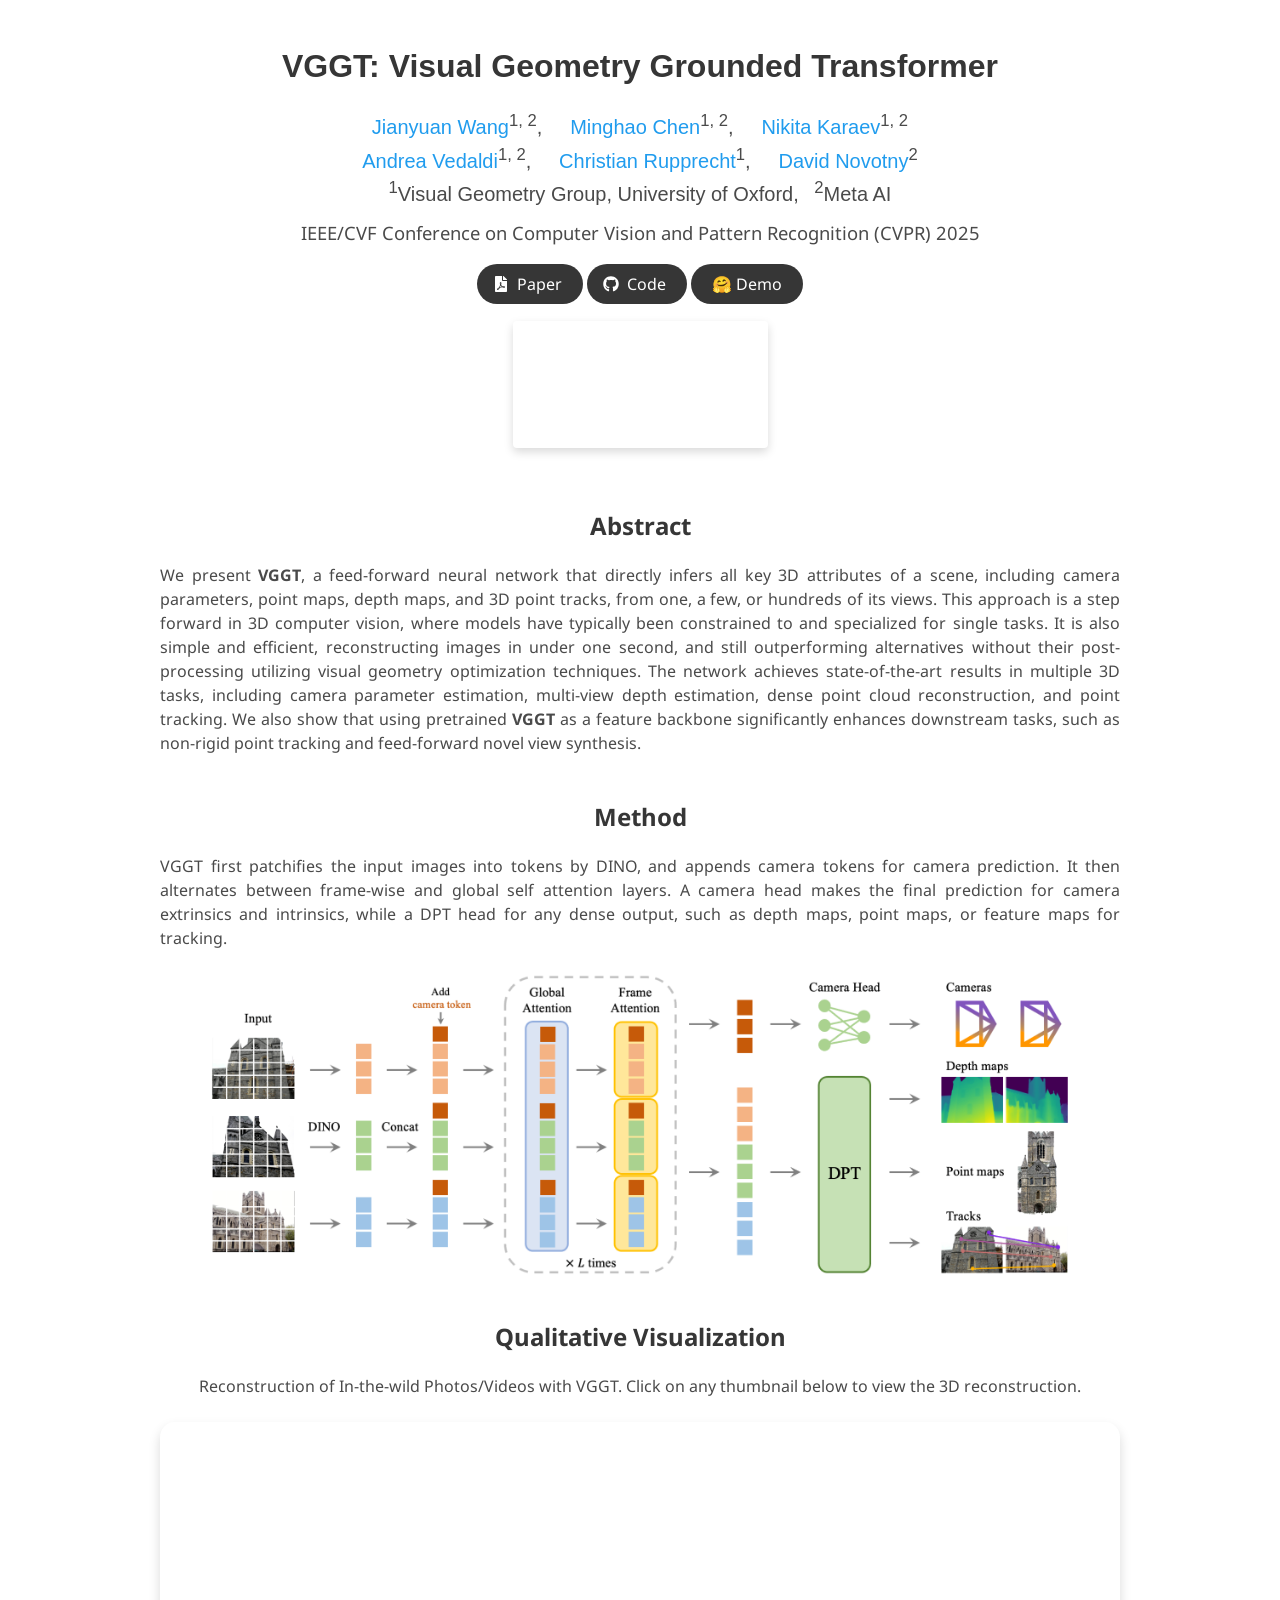
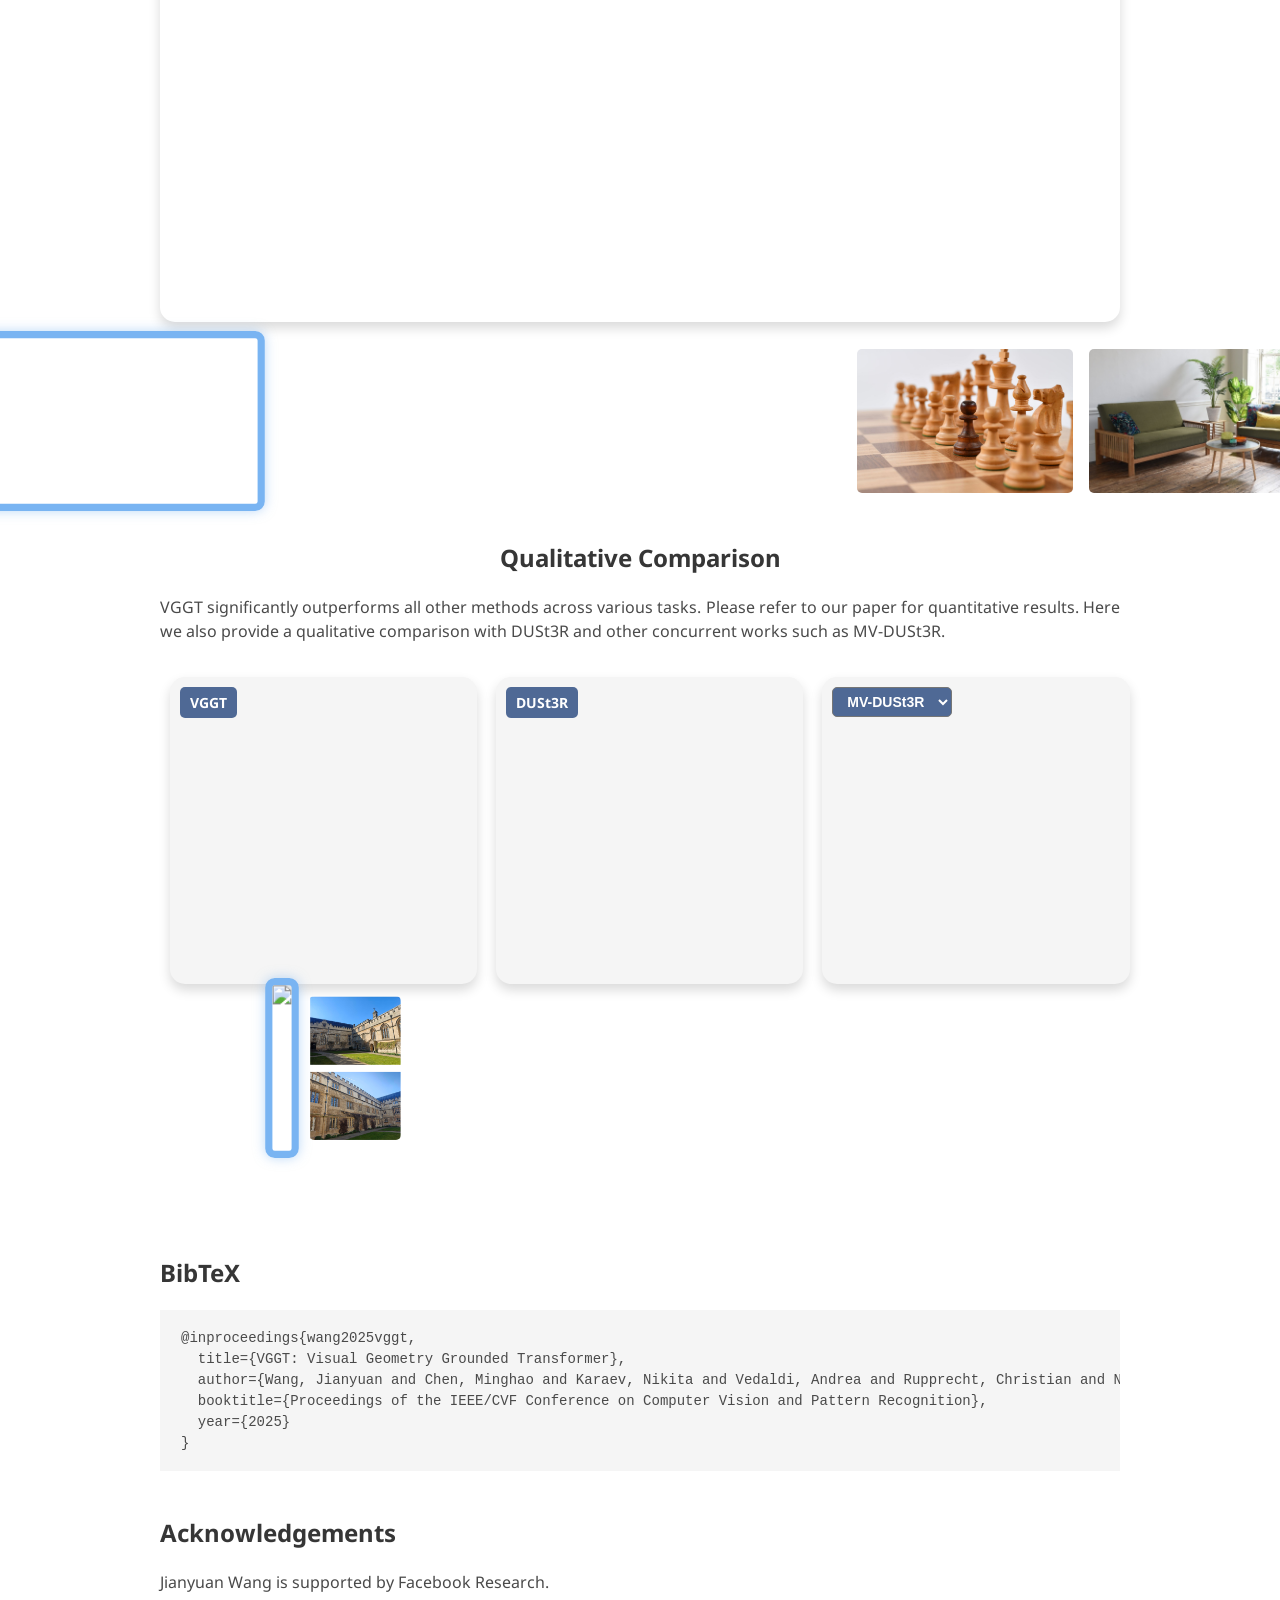
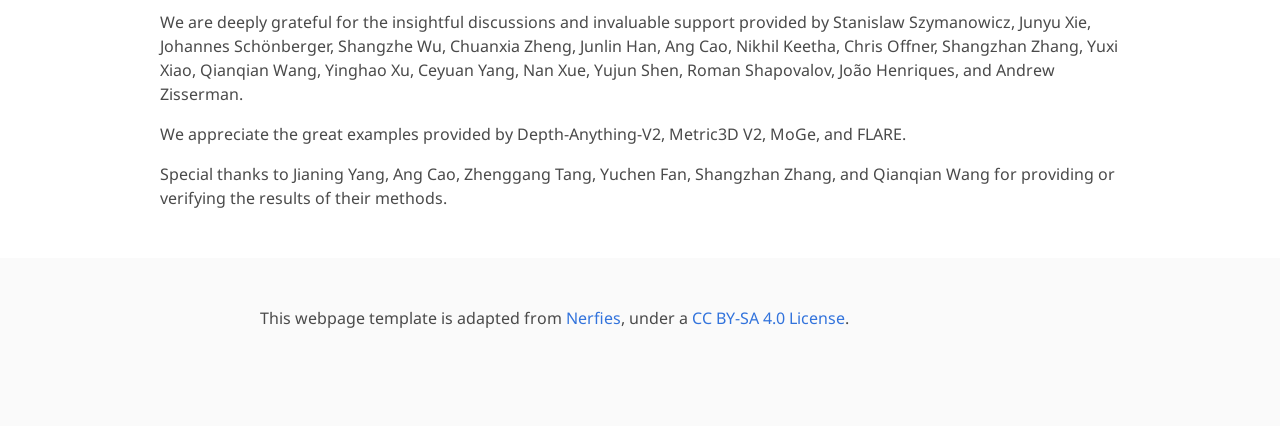
==== index.html @ 06eaadc0 "update index" ====
<!DOCTYPE html>
<html>

<head>
  <meta charset="utf-8">
  <meta name="description"
    content="We propose Visual Geometry Grounded Transformer (VGGT), a feed-forward neural network that directly predicts all key 3D scene attributes from single or multiple (up to hundreds) image views within seconds.">
  <meta name="keywords" content="VGGT, Camera, Point map, Depth map, 3D reconstruction">
  <meta name="viewport" content="width=device-width, initial-scale=1">
  <title>VGGT: Visual Geometry Grounded Transformer</title>


  <meta property="og:title" content="VGGT: Visual Geometry Grounded Transformer." />
  <meta property="og:description"
    content="We propose Visual Geometry Grounded Transformer (VGGT), a feed-forward neural network that directly predicts all key 3D scene attributes from single or multiple (up to hundreds) image views within seconds." />
  <!-- Twitter automatically scrapes this. Go to https://cards-dev.twitter.com/validator?
      if you update and want to force Twitter to re-scrape. -->
  <meta property="twitter:card" content="summary" />
  <meta property="twitter:title" content="VGGT: Visual Geometry Grounded Transformer." />
  <meta property="twitter:description"
    content="We propose Visual Geometry Grounded Transformer (VGGT), a feed-forward neural network that directly predicts all key 3D scene attributes from single or multiple (up to hundreds) image views within seconds." />
  <!-- <meta property="twitter:image"         content="https://3dmagicpony.github.io/resources/overview.jpg" /> -->

  <!-- MathJax library -->
  <script src="https://cdnjs.cloudflare.com/ajax/libs/mathjax/2.7.5/MathJax.js?config=TeX-MML-AM_CHTML" async></script>


  <!-- Global site tag (gtag.js) - Google Analytics -->
  <script async src="https://www.googletagmanager.com/gtag/js?id=G-TSQGH8Q0WV"></script>
  <script>
    window.dataLayer = window.dataLayer || [];
    function gtag() { dataLayer.push(arguments); }
    gtag('js', new Date());

    gtag('config', 'G-TSQGH8Q0WV');
  </script>
  <script type="module" src="https://ajax.googleapis.com/ajax/libs/model-viewer/4.0.0/model-viewer.min.js"></script>


  <link href="https://fonts.googleapis.com/css?family=Google+Sans|Noto+Sans|Castoro" rel="stylesheet">

  <link rel="stylesheet" href="./static/css/bulma.min.css">
  <link rel="stylesheet" href="./static/css/bulma-carousel.min.css">
  <link rel="stylesheet" href="./static/css/bulma-slider.min.css">
  <link rel="stylesheet" href="./static/css/fontawesome.all.min.css">
  <link rel="stylesheet" href="https://cdn.jsdelivr.net/gh/jpswalsh/academicons@1/css/academicons.min.css">
  <link rel="stylesheet" href="./static/css/index.css">


  <script src="https://ajax.googleapis.com/ajax/libs/jquery/3.5.1/jquery.min.js"></script>
  <script defer src="./static/js/fontawesome.all.min.js"></script>
  <script src="./static/js/bulma-carousel.min.js"></script>
  <script src="./static/js/bulma-slider.min.js"></script>
</head>

<body>

  <section class="hero">
    <div class="hero-body">
      <div class="container is-max-desktop">
        <div class="columns is-centered">
          <div class="column has-text-centered">
            <h1 class="title is-4 publication-title" style="font-size: 2rem;">VGGT: Visual Geometry Grounded Transformer</h1>
            <div class="is-size-5 publication-authors">
              <span class="author-block">
                <a href="https://jytime.github.io/">Jianyuan Wang</a><sup>1, 2</sup>,
              </span>
              &nbsp;&nbsp;&nbsp;
              <span class="author-block">
                <a href="https://silent-chen.github.io/">Minghao Chen</a><sup>1, 2</sup>,
              </span>
              &nbsp;&nbsp;&nbsp;
              <span class="author-block"> 
                <a href="https://nikitakaraevv.github.io/">Nikita Karaev</a><sup>1, 2</sup>
              </span>
              <br>
              <span class="author-block">
                <a href="https://www.robots.ox.ac.uk/~vedaldi/">Andrea Vedaldi</a><sup>1, 2</sup>,
              </span>
              &nbsp;&nbsp;&nbsp;
              <span class="author-block">
                <a href="https://chrirupp.github.io/">Christian Rupprecht</a><sup>1</sup>,
              </span>
              &nbsp;&nbsp;&nbsp;
              <span class="author-block">
                <a href="https://d-novotny.github.io/">David Novotny</a><sup>2</sup>
              </span>
            </div>



            <div class="is-size-5 publication-authors" style="margin-bottom: 10px;">
              <span class="author-block" style="margin-right: 10px;"><sup>1</sup>Visual Geometry Group, University of
                Oxford,</span>
              <span class="author-block"><sup>2</sup>Meta AI</span>
            </div>

            <h3 class="text-dark" style="font-size: calc(12px + 0.5vw);">IEEE/CVF Conference on Computer Vision and
              Pattern Recognition (CVPR) 2025</h3>

            <div class="column has-text-centered">
              <div class="publication-links">
                <!-- PDF Link. -->
                <span class="link-block">
                  <a href="https://jytime.github.io/data/VGGT_CVPR25.pdf" class="external-link button is-normal is-rounded is-dark">
                    <span class="icon">
                      <i class="fas fa-file-pdf"></i>
                    </span>
                    <span>Paper</span>
                  </a>
                </span>
                <!-- Code Link. -->
                <span class="link-block">
                  <a href="https://github.com/facebookresearch/vggt"
                    class="external-link button is-normal is-rounded is-dark">
                    <span class="icon">
                      <i class="fab fa-github"></i>
                    </span>
                    <span>Code</span>
                  </a>
                </span>
                <!-- Demo Link -->
                <span class="link-block">
                  <a href="https://huggingface.co/spaces/facebook/vggt"
                    class="external-link button is-normal is-rounded is-dark">
                    <span>🤗 Demo</span>
                  </a>
                </span>
              </div>

            </div>
          </div>
        </div>
      </div>
    </div>
  </section>


  <style>
    .video-border {
      display: inline-block;
      padding: 2px; /* adjust thickness of your 'border' */
      border-radius: 4px;
      background: linear-gradient(45deg, #ff9a9e, #fad0c4); /* try different gradient colors */
    }
    .video-border video {
      display: block;
      border: none;
      border-radius: 4px; /* match the wrapper for a consistent look */
    }
  </style>

  <style>
    #teaser-video {
      max-width: 85%;
      margin: 0 auto;
      display: block;
      border: none; /* remove the solid border */
      border-radius: 4px;
      box-shadow: 0 4px 10px rgba(0, 0, 0, 0.15);
    }
    
    #architecture-img {
      width: 90%;
      margin: 0 auto;
      display: block;
      border: none;
      border-radius: 0; /* removed border radius */
      box-shadow: none; /* removed box shadow */
    }
    
    /* Enhanced style to further reduce space between buttons and teaser video */
    .hero.teaser {
      padding-top: 0;
      margin-top: -3rem; /* Added negative margin to pull the teaser section up */
    }
    .hero.teaser .hero-body {
      padding-top: 0; /* Reduced from 1rem to 0 */
    }
  </style>
  <section class="hero teaser">
    <div class="container is-max-desktop">
      <div class="hero-body">
        <video id="teaser-video" autoplay muted loop playsinline height="100%">
          <source src="./resources/teaser_video_v3_compressed_short.mp4" type="video/mp4">
        </video>
        <h2 class="subtitle" style="text-align: center;"></h2>
      </div>
    </div>
  </section>


  <section class="section" style="padding-top: 1rem;">
    <div class="container is-max-desktop">

      <div class="columns is-centered">
        <div class="column is-full-width has-text-centered">


          <h2 class="title is-4" style="font-weight: 700;">Abstract</h2>
          <div class="content has-text-justified">
            <p>
              We present <b>VGGT</b>, a feed-forward neural network that directly infers all key 3D attributes of a scene, including camera parameters, point maps, depth maps, and 3D point tracks, from one, a few, or hundreds of its views.
              This approach is a step forward in 3D computer vision, where models have typically been constrained to and specialized for single tasks.
              It is also simple and efficient, reconstructing images in under one second, and still outperforming alternatives without their post-processing utilizing visual geometry optimization techniques.
              The network achieves state-of-the-art results in multiple 3D tasks, including camera parameter estimation, multi-view depth estimation, dense point cloud reconstruction, and point tracking.
              We also show that using pretrained <b>VGGT</b> as a feature backbone significantly enhances  downstream tasks, such as non-rigid point tracking and feed-forward novel view synthesis. 
            </p>
          </div>
          <br>


          <h2 class="title is-4" style="font-weight: 700;">Method</h2>
          <div class="content has-text-justified">
            <p>
              VGGT first patchifies the input images into tokens by DINO, and appends camera tokens for camera prediction. It then alternates between frame-wise and global self attention layers. A camera head makes the final prediction for camera extrinsics and intrinsics, while a DPT head for any dense output, such as depth maps, point maps, or feature maps for tracking.
            </p>
          </div>
          <div class="content has-text-centered">
            <!-- <img id="teaser" src="https://placehold.co/600x400" alt="Teaser image" style="width: 100%;"> -->
            <img id="architecture-img" src="./resources/architecture_v4.png" alt="Architecture">
          </div>
          <br>


          <h2 class="title is-4" style="font-weight: 700;">Qualitative Visualization</h2>
          <div class="content has-text-centered">
            <p>
              Reconstruction of In-the-wild Photos/Videos with VGGT. Click on any thumbnail below to view the 3D reconstruction.
            </p>
          </div>
          <div class="model-viewer-container">
            <model-viewer id="QualitativeResult"
                          src="resources/qualitative/colosseum_v4.glb"
                          alt="3D Model"
                          loading="eager"
                          touch-action="pan-y" environment-image="legacy"
                          camera-orbit="180deg 70deg auto" 
                          zoom-sensitivity="0.2" camera-controls disable-tap min-camera-orbit="auto auto 1m"
                          max-camera-orbit="auto auto 10m" interaction-prompt="none" shadow-intensity="0" ar
                          disable-shadow ar-modes="webxr scene-viewer quick-look"
                          style="width: 90%; height: 90%; background: #ffffff; margin: 0 auto;">
            </model-viewer>
          </div>
          <br>
          <div class="content has-text-centered">
            <div class="thumbnail-container" id="thumbnail-qualitative">
              <!-- <img src="resources/qualitative/college.png" data-glb="resources/qualitative/college_v2.glb"> -->
              <!-- <video src="resources/qualitative/pyramid.mp4" data-glb="resources/qualitative/pyramid.glb" loop playsinline muted></video> -->
              <video src="resources/qualitative/colosseum.mp4" data-glb="resources/qualitative/colosseum_v4.glb" loop playsinline muted></video>
              <video src="resources/qualitative/outdoor_room.mp4" data-glb="resources/qualitative/outdoor_room_v2.glb" loop playsinline muted></video>
              <video src="resources/qualitative/courtroom.mp4" data-glb="resources/qualitative/courtroom_v2.glb" loop playsinline muted></video>
              <img src="resources/qualitative/chess.jpg" data-glb="resources/qualitative/chess_v2.glb">
              <img src="resources/qualitative/indoor.jpg" data-glb="resources/qualitative/indoor_v2.glb">
            </div>  
          </div>  
          <style>
            .thumbnail-container img, .thumbnail-container video {
              transition: all 0.3s ease;
              border: 3px solid transparent;
              cursor: pointer;
            }
            .thumbnail-selected {
              transform: scale(1.2);
              border: 6px solid #79b4f2 !important; 
              box-shadow: 0 0 10px rgba(121, 180, 242, 0.5);
              z-index: 10;
              position: relative;
            }
          </style>
          <script>
            // The problem is here - you're trying to select an element that doesn't exist
            // document.querySelector('#thumbnail-qualitative img[src="resources/qualitative/college.png"]').classList.add('thumbnail-selected');
            
            // Instead, select the first element that actually exists in your thumbnail container
            document.addEventListener('DOMContentLoaded', function() {
              // Select the first element in the thumbnail container (video or image)
              const firstThumbnail = document.querySelector('#thumbnail-qualitative video, #thumbnail-qualitative img');
              if (firstThumbnail) {
                firstThumbnail.classList.add('thumbnail-selected');
                // If it's a video, play it
                if (firstThumbnail.tagName.toLowerCase() === 'video') {
                  firstThumbnail.play();
                }
              }
              
              document.querySelectorAll('#thumbnail-qualitative img, #thumbnail-qualitative video').forEach(el => {
                // Rest of your click handler code remains the same
                el.addEventListener('click', () => {
                  const glbSrc = el.getAttribute('data-glb');
                  const modelViewer = document.getElementById('QualitativeResult');
                  modelViewer.setAttribute('src', glbSrc);
                  modelViewer.cameraOrbit = "180deg 70deg auto";
                  modelViewer.resetTurntableRotation(0);
                  modelViewer.jumpCameraToGoal();

                  // Remove selection class from all elements
                  document.querySelectorAll('#thumbnail-qualitative img, #thumbnail-qualitative video').forEach(element => {
                      element.classList.remove('thumbnail-selected');
                  });
                  
                  // Add selection class to clicked element
                  el.classList.add('thumbnail-selected');
                  
                  // Play video if it's a video element
                  if (el.tagName.toLowerCase() === 'video') {
                      el.play();
                  }
                  
                  // Pause all other videos
                  document.querySelectorAll('#thumbnail-qualitative video').forEach(video => {
                      if (video !== el) {
                          video.pause();
                          video.currentTime = 0;
                      }
                  });
                });
              });
            });
          </script>

          <br>

          <h2 class="title is-4" style="font-weight: 700;">Qualitative Comparison</h2>
          <div class="content has-text-justified" style="align-self: flex-start;">
            <p>
               VGGT significantly outperforms all other methods across various tasks. Please refer to our paper for quantitative results. Here we also provide a qualitative comparison with DUSt3R and other concurrent works such as MV-DUSt3R.
            </p>
          </div>


          <div class="model-container" id="model-compare-wrapper">
            <!-- Model 1 Viewer with Label -->
            <div class="model-wrapper-comparison">
              <div class="model-label">VGGT</div>
              <model-viewer id="modelViewerComparison1" loading="eager"
                touch-action="pan-y" environment-image="legacy"
                src="resources/comparison/ours/oil.glb"
                zoom-sensitivity="0.2" camera-controls disable-tap min-camera-orbit="auto auto 1m"
                max-camera-orbit="auto auto 10m" interaction-prompt="none" shadow-intensity="0" ar
                style="width: 100%; height: 100%;  background: #ffffff;">
              </model-viewer>
            </div>
            <!-- Model 2 Viewer with Label -->
            <div class="model-wrapper-comparison">
              <div class="model-label">DUSt3R</div>
              <model-viewer id="modelViewerComparison2"loading="eager"
                touch-action="pan-y" environment-image="legacy"
                src="resources/comparison/dust3r/oil.glb"
                zoom-sensitivity="0.2" camera-controls disable-tap min-camera-orbit="auto auto 1m"
                max-camera-orbit="auto auto 10m" interaction-prompt="none" shadow-intensity="0" ar
                style="width: 100%; height: 100%; background: #ffffff;">
              </model-viewer>
            </div>
            <!-- Model 3 Viewer with Label -->
            <div class="model-wrapper-comparison">
              <select id="comparisonBaselineSelection" class="dropdown model-label">
                <option value="mvdust3r">MV-DUSt3R</option>
                <!-- <option value="fast3r">Fast3R</option> -->
              </select>
              <model-viewer id="modelViewerComparison3" loading="eager"
                touch-action="pan-y" environment-image="legacy"
                src="resources/comparison/mvdust3r/oil.glb"
                zoom-sensitivity="0.2" camera-controls disable-tap min-camera-orbit="auto auto 1m"
                max-camera-orbit="auto auto 10m" interaction-prompt="none" shadow-intensity="0" ar
                style="width: 100%; height: 100%; background: #ffffff;">
              </model-viewer>
            </div>
          </div>
          <div class="hero-body" style="padding: 0;">
            <div class="content has-text-centered">
              <div class="thumbnail-container", id="thumbnail-comparison", data-selected-name="Colosseum">                
                <img src="resources/comparison/assets/oil.png" name="oil">
                <img src="resources/comparison/assets/college.png" name="college">
                <video src="resources/comparison/assets/fern.mp4" name="fern" loop playsinline muted></video>
                <video src="resources/comparison/assets/pyramid.mp4" name="pyramid" loop playsinline muted></video>
              </div>  
            </div>  
          </div>


        </div>
      </div>
    </div>
  </section>
  
  <section class="section" id="BibTeX">
    <div class="container is-max-desktop content">
      <h2 class="title is-4" style="font-weight: 700;">BibTeX</h2>
      <pre><code>@inproceedings{wang2025vggt,
  title={VGGT: Visual Geometry Grounded Transformer},
  author={Wang, Jianyuan and Chen, Minghao and Karaev, Nikita and Vedaldi, Andrea and Rupprecht, Christian and Novotny, David},
  booktitle={Proceedings of the IEEE/CVF Conference on Computer Vision and Pattern Recognition},
  year={2025}
}</code></pre>
    </div>
  </section>

  

  <section class="section" id="Acknowledgements" style="padding-top: 0rem;">
    <div class="container is-max-desktop content">
      <h2 class="title is-4" style="font-weight: 700;">Acknowledgements</h2>
      <p>
        Jianyuan Wang is supported by Facebook Research.
      </p>
      <p>
        We are deeply grateful for the insightful discussions and invaluable support provided by Stanislaw Szymanowicz,  Junyu Xie, Johannes Schönberger, Shangzhe Wu, Chuanxia Zheng, Junlin Han, Ang Cao, Nikhil Keetha, Chris Offner, Shangzhan Zhang, Yuxi Xiao, Qianqian Wang, Yinghao Xu, Ceyuan Yang, Nan Xue, Yujun Shen, Roman Shapovalov, João Henriques, and Andrew Zisserman.
      </p>
      <p>
        We appreciate the great examples provided by Depth-Anything-V2, Metric3D V2, MoGe, and FLARE.
      </p>
      <p>
        Special thanks to Jianing Yang, Ang Cao, Zhenggang Tang, Yuchen Fan, Shangzhan Zhang, and Qianqian Wang for providing or verifying the results of their methods.
      </p>
    </div>
  </section>


  <footer class="footer">
    <div class="container">
      <div class="columns is-centered">
        <div class="column is-8">
          <div class="content">
            <p>
              This webpage template is adapted from <a href="https://github.com/nerfies/nerfies.github.io">Nerfies</a>,
              under a <a rel="license" href="http://creativecommons.org/licenses/by-sa/4.0/">CC BY-SA 4.0 License</a>.
            </p>
          </div>
        </div>
      </div>
    </div>
  </footer>
  <script src="static/js/comparison.js"></script>
  <script>
    document.addEventListener('DOMContentLoaded', function() {
      // Set initial camera positions for all model viewers
      const initialModelViewers = [
        document.getElementById('QualitativeResult'),
        document.getElementById('modelViewerComparison1'),
        document.getElementById('modelViewerComparison2'),
        document.getElementById('modelViewerComparison3')
      ];
      
      // Apply consistent initial camera settings to all model viewers
      initialModelViewers.forEach(viewer => {
        if (viewer) {
          viewer.addEventListener('load', () => {
            viewer.cameraOrbit = "180deg 70deg auto";
            if (viewer.resetTurntableRotation) {
              viewer.resetTurntableRotation(0);
            }
            viewer.jumpCameraToGoal();
          });
        }
      });
      
      // Handle comparison thumbnails
      const firstComparisonThumbnail = document.querySelector('#thumbnail-comparison video, #thumbnail-comparison img');
      if (firstComparisonThumbnail) {
        firstComparisonThumbnail.classList.add('thumbnail-selected');
        // If it's a video, play it
        if (firstComparisonThumbnail.tagName.toLowerCase() === 'video') {
          firstComparisonThumbnail.play();
        }
      }
      
      document.querySelectorAll('#thumbnail-comparison img, #thumbnail-comparison video').forEach(el => {
        el.addEventListener('click', () => {
          const name = el.getAttribute('name');
          
          // Update model viewers with the corresponding GLB files
          const modelViewer1 = document.getElementById('modelViewerComparison1');
          const modelViewer2 = document.getElementById('modelViewerComparison2');
          const modelViewer3 = document.getElementById('modelViewerComparison3');
          
          modelViewer1.setAttribute('src', `resources/comparison/ours/${name}.glb`);
          modelViewer2.setAttribute('src', `resources/comparison/dust3r/${name}.glb`);
          
          // For the third viewer, check the dropdown selection
          const baseline = document.getElementById('comparisonBaselineSelection').value;
          modelViewer3.setAttribute('src', `resources/comparison/${baseline}/${name}.glb`);
          
          // Reset camera positions
          [modelViewer1, modelViewer2, modelViewer3].forEach(viewer => {
            viewer.cameraOrbit = "180deg 70deg auto";
            if (viewer.resetTurntableRotation) {
              viewer.resetTurntableRotation(0);
            }
            viewer.jumpCameraToGoal();
          });

          // Remove selection class from all elements
          document.querySelectorAll('#thumbnail-comparison img, #thumbnail-comparison video').forEach(element => {
            element.classList.remove('thumbnail-selected');
          });
          
          // Add selection class to clicked element
          el.classList.add('thumbnail-selected');
          
          // Play video if it's a video element
          if (el.tagName.toLowerCase() === 'video') {
            el.play();
          }
          
          // Pause all other videos
          document.querySelectorAll('#thumbnail-comparison video').forEach(video => {
            if (video !== el) {
              video.pause();
              video.currentTime = 0;
            }
          });
        });
      });
      
      // Handle dropdown change for the third comparison model
      document.getElementById('comparisonBaselineSelection').addEventListener('change', function() {
        const selectedName = document.querySelector('#thumbnail-comparison .thumbnail-selected').getAttribute('name');
        const baseline = this.value;
        document.getElementById('modelViewerComparison3').setAttribute('src', `resources/comparison/${baseline}/${selectedName}.glb`);
      });
    });
  </script>

</body>

</html>
---- static/css/index.css ----
body {
  font-family: 'Noto Sans', sans-serif;
  font-size: 16px;
}


.footer .icon-link {
    font-size: 25px;
    color: #000;
}

.link-block a {
    margin-top: 5px;
    margin-bottom: 5px;
}

.dnerf {
  font-variant: small-caps;
}


.teaser .hero-body {
  padding-top: 0;
  padding-bottom: 3rem;
}

.teaser {
  font-family: 'Google Sans', sans-serif;
}


.publication-title {
}

.publication-banner {
  max-height: parent;

}

.publication-banner video {
  position: relative;
  left: auto;
  top: auto;
  transform: none;
  object-fit: fit;
}

.publication-header .hero-body {
}

.publication-title {
    font-family: 'Google Sans', sans-serif;
}

.publication-authors {
    font-family: 'Google Sans', sans-serif;
}

.publication-venue {
    color: #555;
    width: fit-content;
    font-weight: bold;
}

.publication-awards {
    color: #ff3860;
    width: fit-content;
    font-weight: bolder;
}

.publication-authors {
}

.publication-authors a {
   color: hsl(204, 86%, 53%) !important;
}

.publication-authors a:hover {
    text-decoration: underline;
}

.author-block {
  display: inline-block;
}

.publication-banner img {
}

.publication-authors {
  /*color: #4286f4;*/
}

.publication-video {
    position: relative;
    width: 100%;
    height: 0;
    padding-bottom: 56.25%;

    overflow: hidden;
    border-radius: 10px !important;
}

.publication-video iframe {
    position: absolute;
    top: 0;
    left: 0;
    width: 100%;
    height: 100%;
}

.publication-body img {
}

.results-carousel {
  overflow: hidden;
}

.results-carousel .item {
  margin: 5px;
  overflow: hidden;
  border: 1px solid #bbb;
  border-radius: 10px;
  padding: 0;
  font-size: 0;
}

.results-carousel video {
  margin: 0;
}


.interpolation-panel {
  background: #f5f5f5;
  border-radius: 10px;
}

.interpolation-panel .interpolation-image {
  width: 100%;
  border-radius: 5px;
}

.interpolation-video-column {
}

.interpolation-panel .slider {
  margin: 0 !important;
}

.interpolation-panel .slider {
  margin: 0 !important;
}

#interpolation-image-wrapper {
  width: 100%;
}
#interpolation-image-wrapper img {
  border-radius: 5px;
}

.thumbnail-container {
  display: flex;
  gap: 10px;
  justify-content: center;
  margin-bottom: 20px;
  height: 150px; /* Fixed height container */
}
.thumbnail-container img, .thumbnail-container video {
  height: 100%; /* All thumbnails will have the same height */
  width: auto; 
  cursor: pointer;
  border: 2px solid transparent;
  border-radius: 8px;
}
.thumbnail-container img:hover, .thumbnail-container video:hover {
  border: 6px solid #43a3f6; 
  transform: scale(1.5);
  z-index: 10;
}


.model-viewer-container {
  width: 100%;
  height: 500px;
  border-radius: 15px;
  box-shadow: 0 6px 12px rgba(0, 0, 0, 0.15);
  overflow: hidden;
}


#comparison_container {
  display: flex;
  flex-direction: column;
  align-items: center;
  justify-content: flex-start;
}

.model-wrapper {
  width: 100%;
  aspect-ratio: 16 / 10;
  background-color: #f5f5f5;
  border-radius: 15px;
  box-shadow: 0 6px 12px rgba(0, 0, 0, 0.15);
  overflow: hidden;
}

.model-container {
  display: flex;
  justify-content: space-around;
  flex-direction: row;
  flex-wrap: nowrap;
  width: 100%;
}


.model-wrapper-comparison {
  position: relative;
  min-width: 32%;
  flex: 1;
  margin: 1%;
  aspect-ratio: 1;
  background-color: #f5f5f5;
  border-radius: 15px;
  box-shadow: 0 6px 12px rgba(0, 0, 0, 0.15);
  overflow: hidden;
}

/* Label box at the top-left of each model-viewer */
.model-label {
  position: absolute;
  top: 10px;
  left: 10px;
  background-color: rgba(38, 70, 126, 0.8);
  color: #ffffff;
  padding: 5px 10px;
  border-radius: 5px;
  font-size: 14px;
  font-weight: bold;
  z-index: 10;
  /* disable text selection */
  user-select: none;
}

.dropdown-container {
  text-align: center;
  margin-bottom: 20px;
}

.carousel-item {
  margin: 5px !important; 
  padding: 5px !important; 
  width: auto !important; 
  display: inline-block !important; 
}

.selection-panel {
  display: flex;
  flex-wrap: wrap;
  justify-content: center; 
  align-items: center;
  flex-direction: row !important;
  margin: 10px;
}

.selectable-image {
  flex: 0 1 0;
  border-radius: 10px;
  border: 0.5px solid #ccc;  
  box-shadow: 2px 2px 8px rgba(0, 0, 0, 0.1); 
  max-height: 46%;
  object-fit: contain;
  padding: 1px;          
  background-color: #dde9f7;   
  margin: 1% 5px 1% 5px;
  cursor: pointer;
}

#enlarged-image {
  max-height: 600px;
  max-width: 600px;
  max-width: 80%;
  z-index: 100;
  box-sizing: content-box; 
  position: fixed;
  border: 1px solid #ccc;
  box-shadow: 0px 4px 8px rgba(0, 0, 0, 0.2);
  background-color: white;
  pointer-events: none;
  box-shadow: 0px 4px 8px rgba(0, 0, 0, 0.2);
  border-radius: 10px;
  transition: opacity 0.3s;
  opacity: 0%;
}

.selectable-image:hover {
  transform: scale(1.05);
  box-shadow: 0 6px 12px rgba(0, 0, 0, 0.2);
}


.selectable-image.selected {
  border: 3px solid #4a7aa5; 
  box-shadow: 0 6px 12px rgba(0, 0, 0, 0.3); 
}
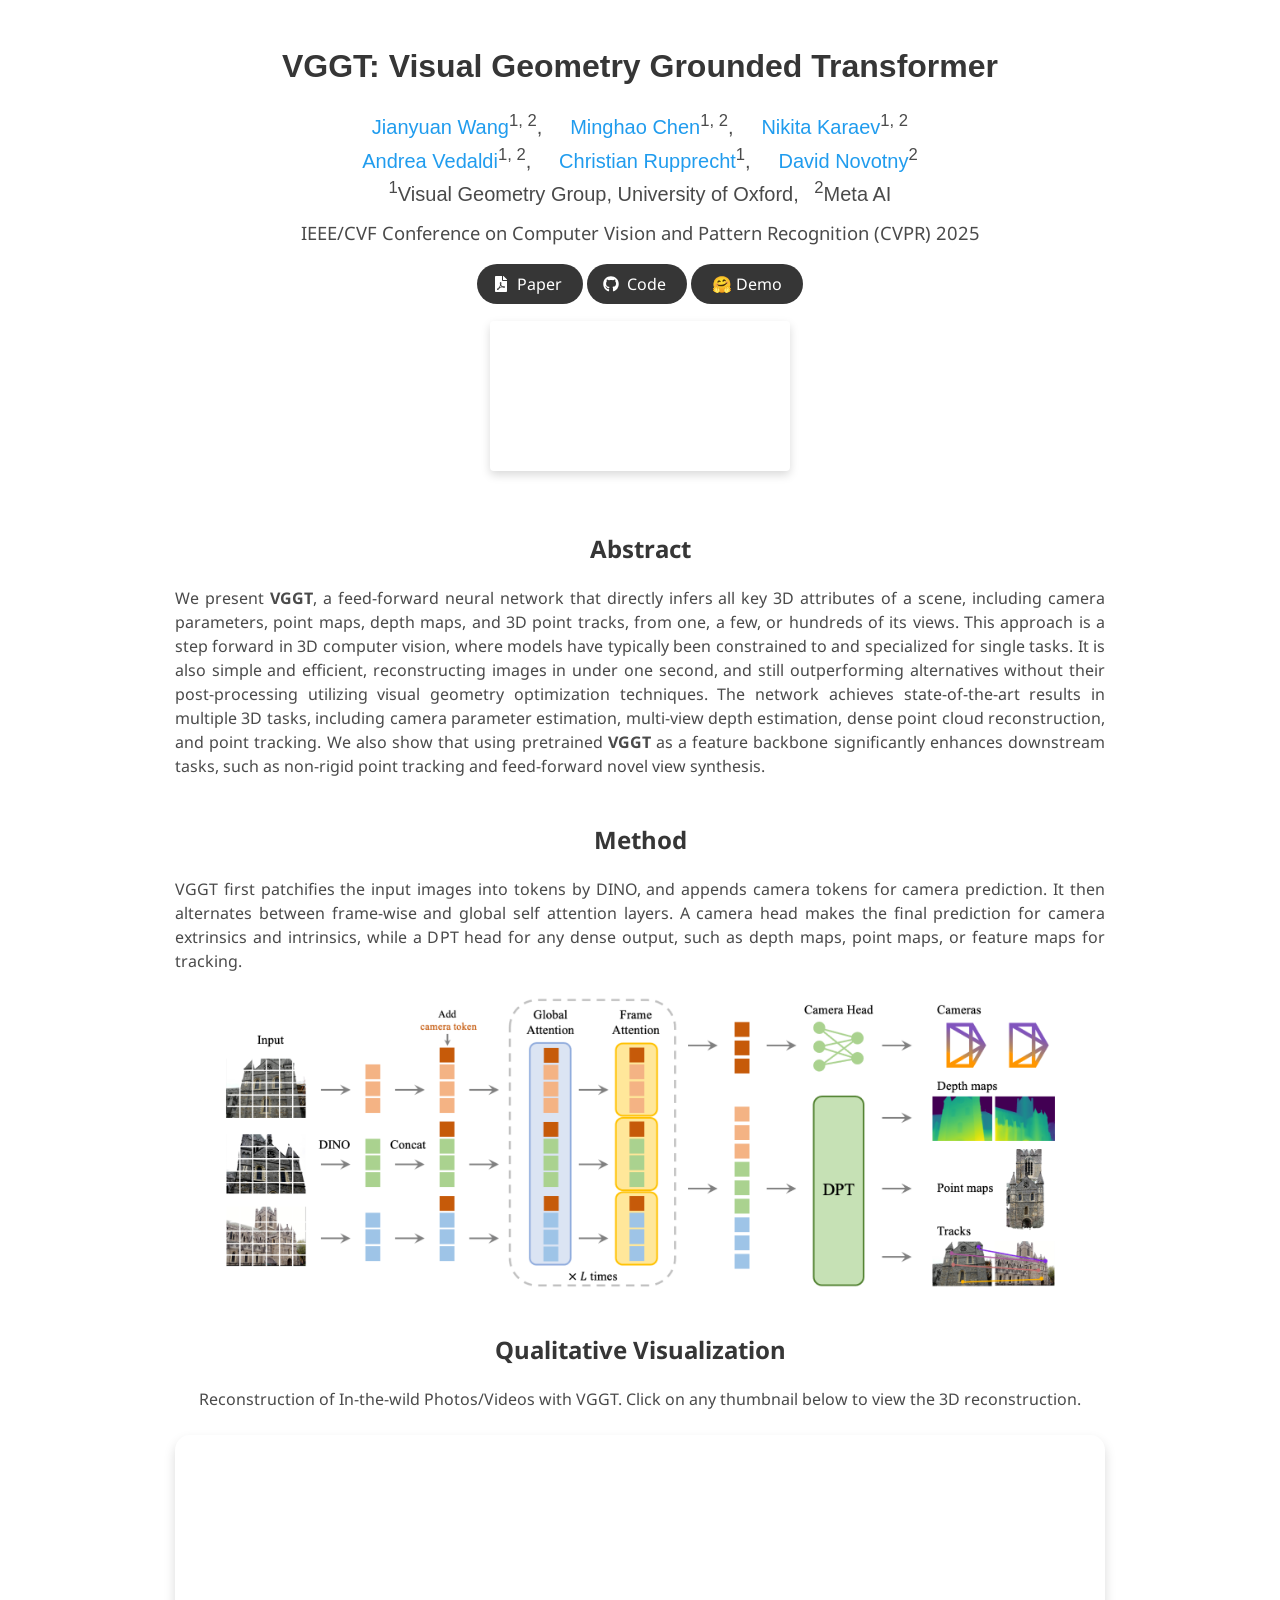
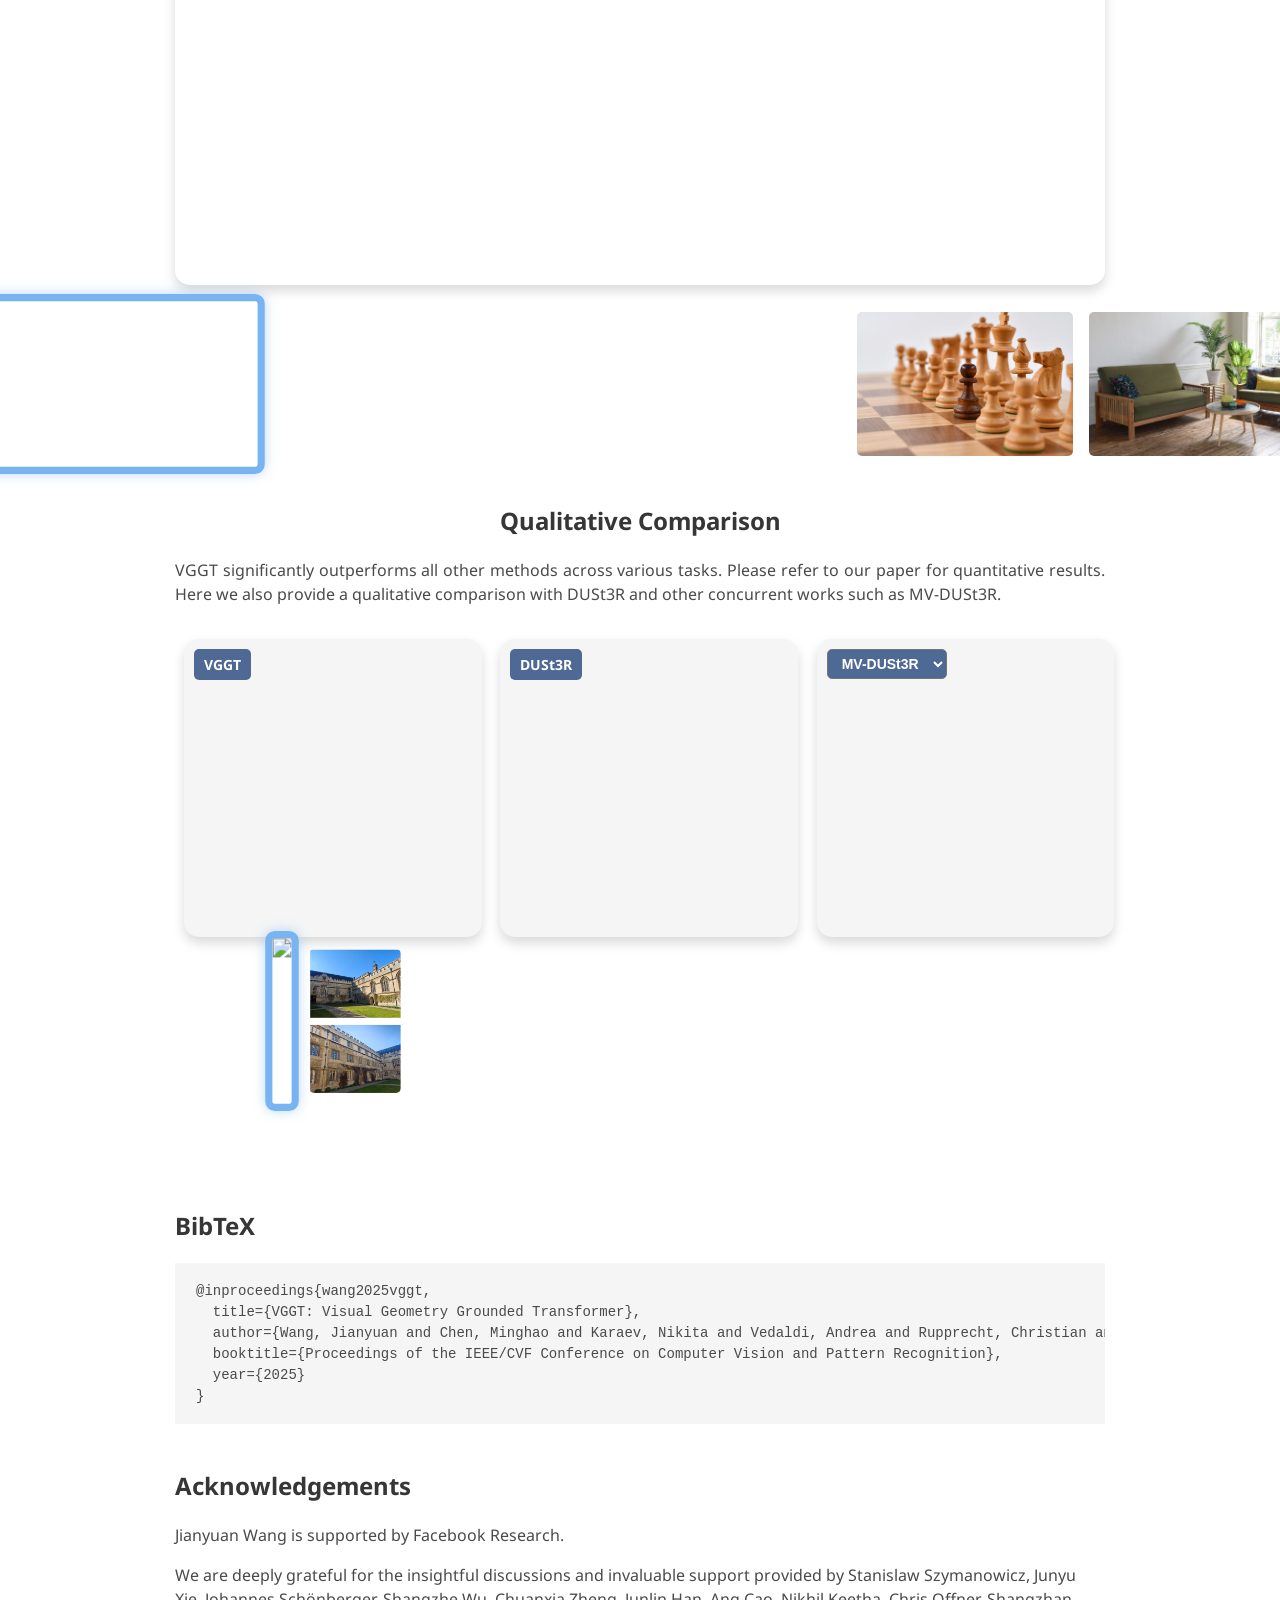
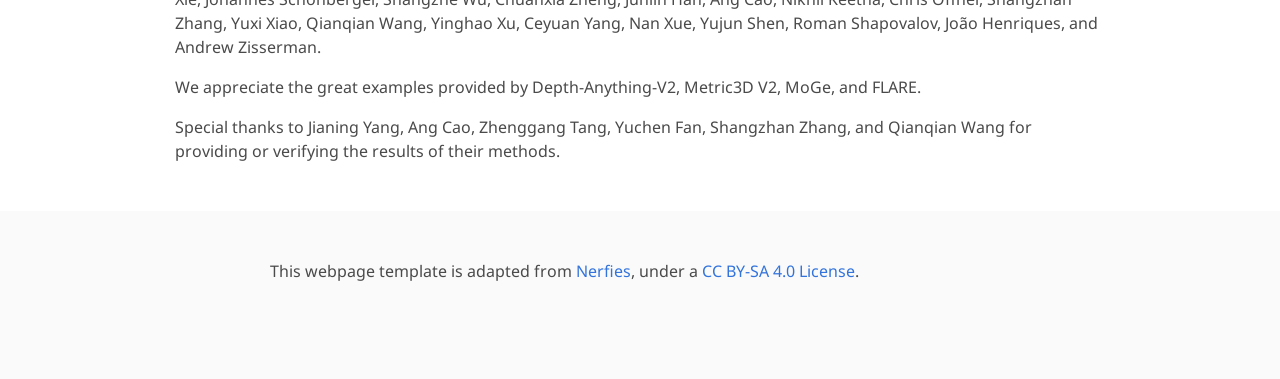
==== commit 8b1ea745: "update webpage layout" ====
--- a/index.html
+++ b/index.html
@@ -51,6 +51,59 @@
   <script defer src="./static/js/fontawesome.all.min.js"></script>
   <script src="./static/js/bulma-carousel.min.js"></script>
   <script src="./static/js/bulma-slider.min.js"></script>
+
+  <!-- Add responsive styles -->
+  <style>
+    /* General responsive styling */
+    .container {
+      width: 100%;
+      padding: 0 15px;
+    }
+    
+    /* Mobile-specific styles */
+    @media (max-width: 768px) {
+      .title.is-4.publication-title {
+        font-size: 1.5rem !important;
+      }
+      
+      .publication-authors {
+        font-size: 0.9rem !important;
+      }
+      
+      #teaser-video {
+        max-width: 100%;
+      }
+      
+      /* Thumbnail containers */
+      .thumbnail-container {
+        display: flex;
+        flex-wrap: nowrap;
+        overflow-x: auto;
+        -webkit-overflow-scrolling: touch;
+        padding: 10px 0;
+        gap: 10px;
+      }
+      
+      .thumbnail-container img, 
+      .thumbnail-container video {
+        width: 150px;
+        flex: 0 0 auto;
+        height: auto;
+      }
+      
+      /* Model comparison section */
+      #model-compare-wrapper {
+        display: flex;
+        flex-direction: column;
+      }
+      
+      .model-wrapper-comparison {
+        width: 100% !important;
+        height: 250px !important;
+        margin-bottom: 20px;
+      }
+    }
+  </style>
 </head>
 
 <body>
@@ -102,7 +155,7 @@
               <div class="publication-links">
                 <!-- PDF Link. -->
                 <span class="link-block">
-                  <a href="https://jytime.github.io/data/VGGT_CVPR25.pdf" class="external-link button is-normal is-rounded is-dark">
+                  <a href="https://arxiv.org/abs/2503.11651" class="external-link button is-normal is-rounded is-dark">
                     <span class="icon">
                       <i class="fas fa-file-pdf"></i>
                     </span>
@@ -155,27 +208,48 @@
       max-width: 85%;
       margin: 0 auto;
       display: block;
-      border: none; /* remove the solid border */
+      border: none;
       border-radius: 4px;
       box-shadow: 0 4px 10px rgba(0, 0, 0, 0.15);
     }
     
     #architecture-img {
       width: 90%;
+      max-width: 100%; /* Ensure image is never wider than container */
       margin: 0 auto;
       display: block;
       border: none;
-      border-radius: 0; /* removed border radius */
-      box-shadow: none; /* removed box shadow */
+      border-radius: 0;
+      box-shadow: none;
     }
     
     /* Enhanced style to further reduce space between buttons and teaser video */
     .hero.teaser {
       padding-top: 0;
-      margin-top: -3rem; /* Added negative margin to pull the teaser section up */
-    }
+      margin-top: -3rem;
+    }
+    
     .hero.teaser .hero-body {
-      padding-top: 0; /* Reduced from 1rem to 0 */
+      padding-top: 0;
+    }
+    
+    /* Responsive text adjustments */
+    @media (max-width: 768px) {
+      .hero.teaser {
+        margin-top: -1.5rem;
+      }
+      
+      #teaser-video {
+        max-width: 100%;
+      }
+      
+      .content.has-text-justified p {
+        text-align: left;
+      }
+      
+      .title.is-4 {
+        font-size: 1.25rem !important;
+      }
     }
   </style>
   <section class="hero teaser">
@@ -338,13 +412,13 @@
                 src="resources/comparison/ours/oil.glb"
                 zoom-sensitivity="0.2" camera-controls disable-tap min-camera-orbit="auto auto 1m"
                 max-camera-orbit="auto auto 10m" interaction-prompt="none" shadow-intensity="0" ar
-                style="width: 100%; height: 100%;  background: #ffffff;">
+                style="width: 100%; height: 100%; background: #ffffff;">
               </model-viewer>
             </div>
             <!-- Model 2 Viewer with Label -->
             <div class="model-wrapper-comparison">
               <div class="model-label">DUSt3R</div>
-              <model-viewer id="modelViewerComparison2"loading="eager"
+              <model-viewer id="modelViewerComparison2" loading="eager"
                 touch-action="pan-y" environment-image="legacy"
                 src="resources/comparison/dust3r/oil.glb"
                 zoom-sensitivity="0.2" camera-controls disable-tap min-camera-orbit="auto auto 1m"
@@ -356,7 +430,6 @@
             <div class="model-wrapper-comparison">
               <select id="comparisonBaselineSelection" class="dropdown model-label">
                 <option value="mvdust3r">MV-DUSt3R</option>
-                <!-- <option value="fast3r">Fast3R</option> -->
               </select>
               <model-viewer id="modelViewerComparison3" loading="eager"
                 touch-action="pan-y" environment-image="legacy"
@@ -522,6 +595,143 @@
     });
   </script>
 
+  <!-- Add this style block before the existing styles for the model container -->
+  <style>
+    /* Refined model viewer container styling */
+    .model-viewer-container {
+      width: 100%;
+      height: 450px;
+      margin: 0 auto;
+    }
+    
+    model-viewer {
+      margin: 0 auto;
+    }
+    
+    /* Center thumbnails better */
+    .thumbnail-container {
+      padding: 0 5px;
+    }
+    
+    @media (max-width: 768px) {
+      #QualitativeResult {
+        width: 100% !important;
+        margin: 0 auto;
+      }
+      
+      .model-wrapper-comparison {
+        margin-bottom: 15px;
+      }
+      
+      .thumbnail-container {
+        justify-content: flex-start; /* Left-align for better scrolling experience */
+        padding: 5px 0;
+      }
+      
+      /* Make thumbnails smaller */
+      .thumbnail-container img,
+      .thumbnail-container video {
+        width: 120px;
+        height: 80px;
+      }
+    }
+  </style>
+
+  <!-- Add this style block to refine container widths -->
+  <style>
+    /* Improved container width controls */
+    @media (max-width: 768px) {
+      .container {
+        padding: 0 10px; /* Reduce side padding */
+        max-width: 100%;
+      }
+      
+      .container.is-max-desktop {
+        max-width: 100% !important; /* Override Bulma's max-width */
+      }
+      
+      /* Reduce content width to improve readability */
+      .content.has-text-justified,
+      .content p {
+        max-width: 95%;
+        margin: 0 auto;
+        font-size: 0.95rem;
+      }
+      
+      /* Make the architecture image fit better */
+      #architecture-img {
+        width: 95%;
+      }
+      
+      /* Adjust model viewer dimensions */
+      .model-viewer-container {
+        height: 350px;
+        width: 95%;
+        margin: 0 auto;
+      }
+      
+      model-viewer {
+        width: 100% !important;
+        height: 100% !important;
+      }
+      
+      /* Make buttons smaller and fit better */
+      .publication-links .button {
+        font-size: 0.85rem;
+        padding: 0 0.75rem;
+      }
+      
+      /* Reduce section padding */
+      .section {
+        padding: 1.5rem 0.5rem;
+      }
+      
+      /* Make BibTeX section fit within screen */
+      pre {
+        max-width: 95%;
+        margin: 0 auto;
+        overflow-x: auto;
+        font-size: 0.85rem;
+      }
+    }
+  </style>
+
+  <!-- Updated author responsive styling -->
+  <style>
+    @media (max-width: 768px) {
+      .publication-authors {
+        display: flex;
+        flex-direction: column;
+        align-items: center;
+        gap: 5px;
+        width: 100%;
+        padding: 0 10px;
+      }
+      
+      .publication-authors .author-block {
+        margin: 0 !important;
+        line-height: 1.4;
+      }
+      
+      .columns.is-centered {
+        margin: 0;
+      }
+      
+      /* Fix title width */
+      .title.is-4.publication-title {
+        width: 95%;
+        margin: 0 auto 1rem auto;
+        line-height: 1.3;
+      }
+      
+      /* Add a max-width to the acknowledgements section */
+      #Acknowledgements .content p {
+        max-width: 95%;
+        margin: 0 auto 1rem auto;
+      }
+    }
+  </style>
+
 </body>
 
 </html>
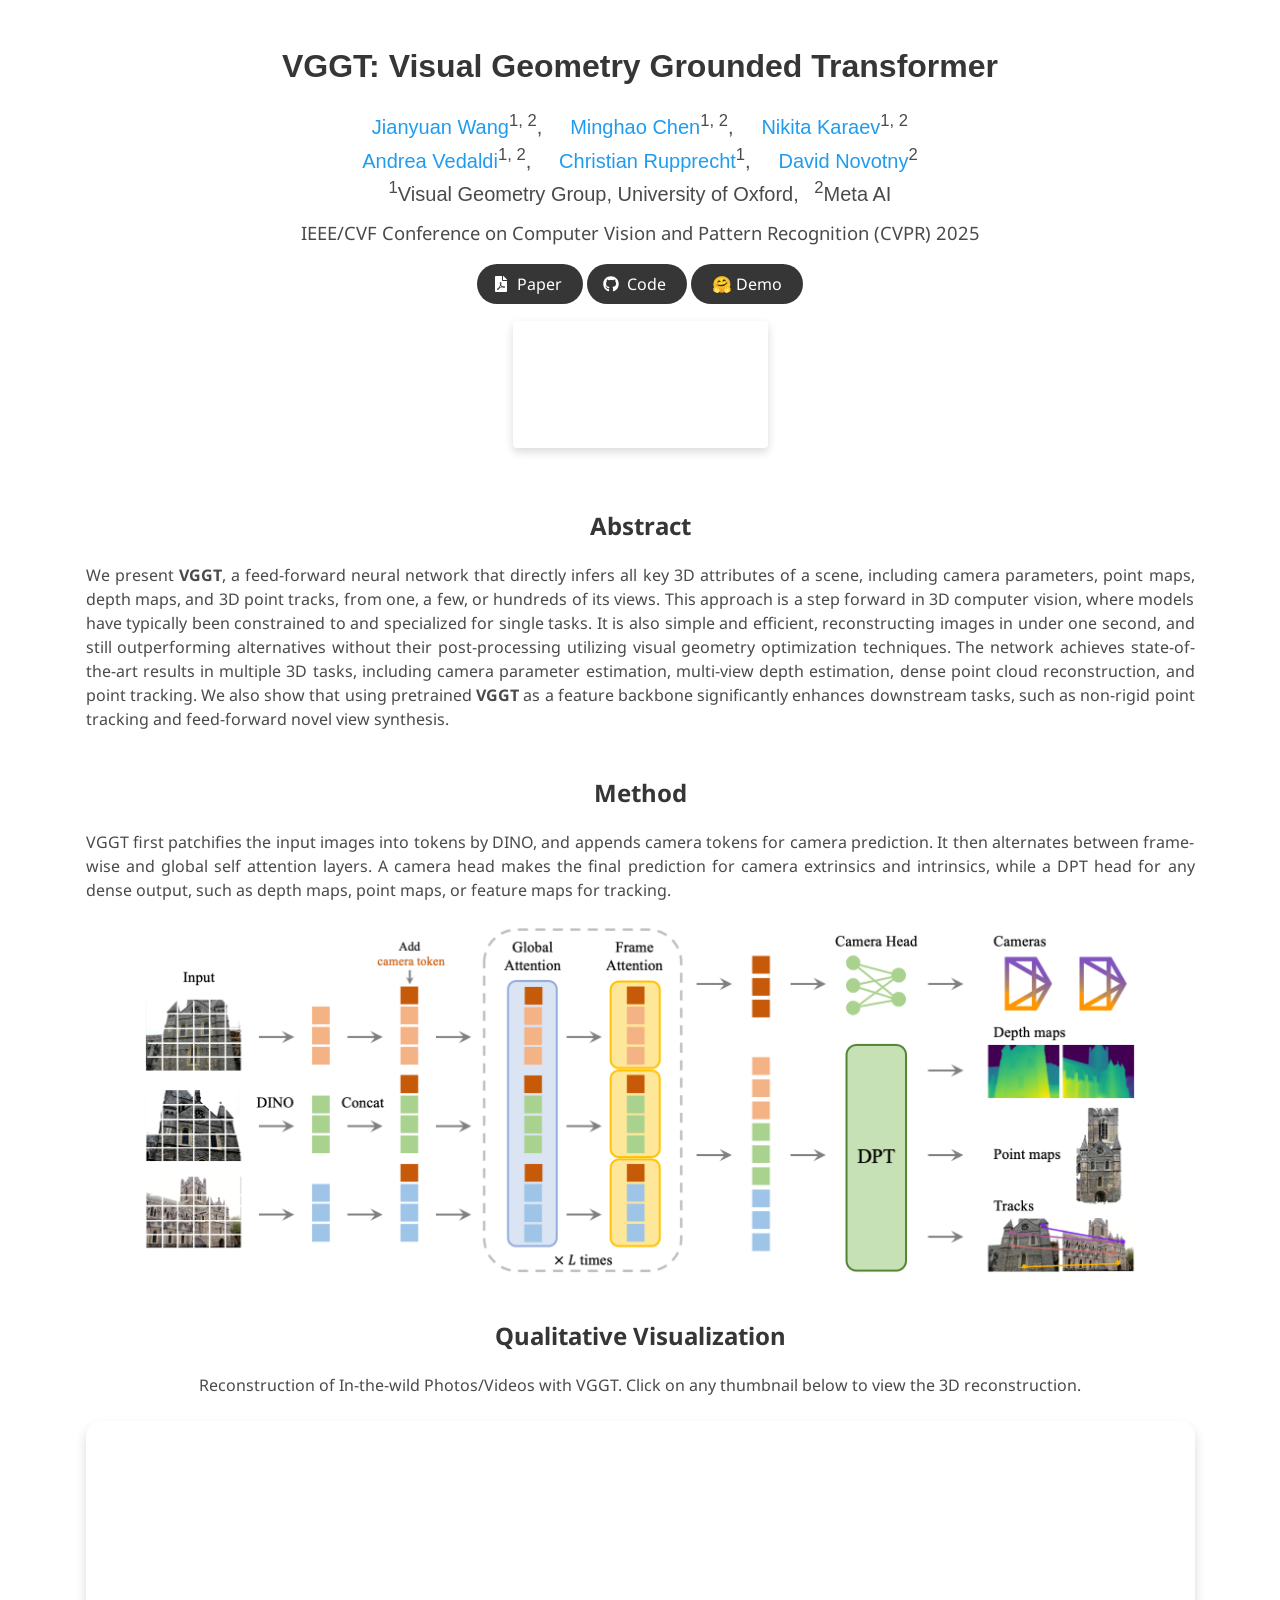
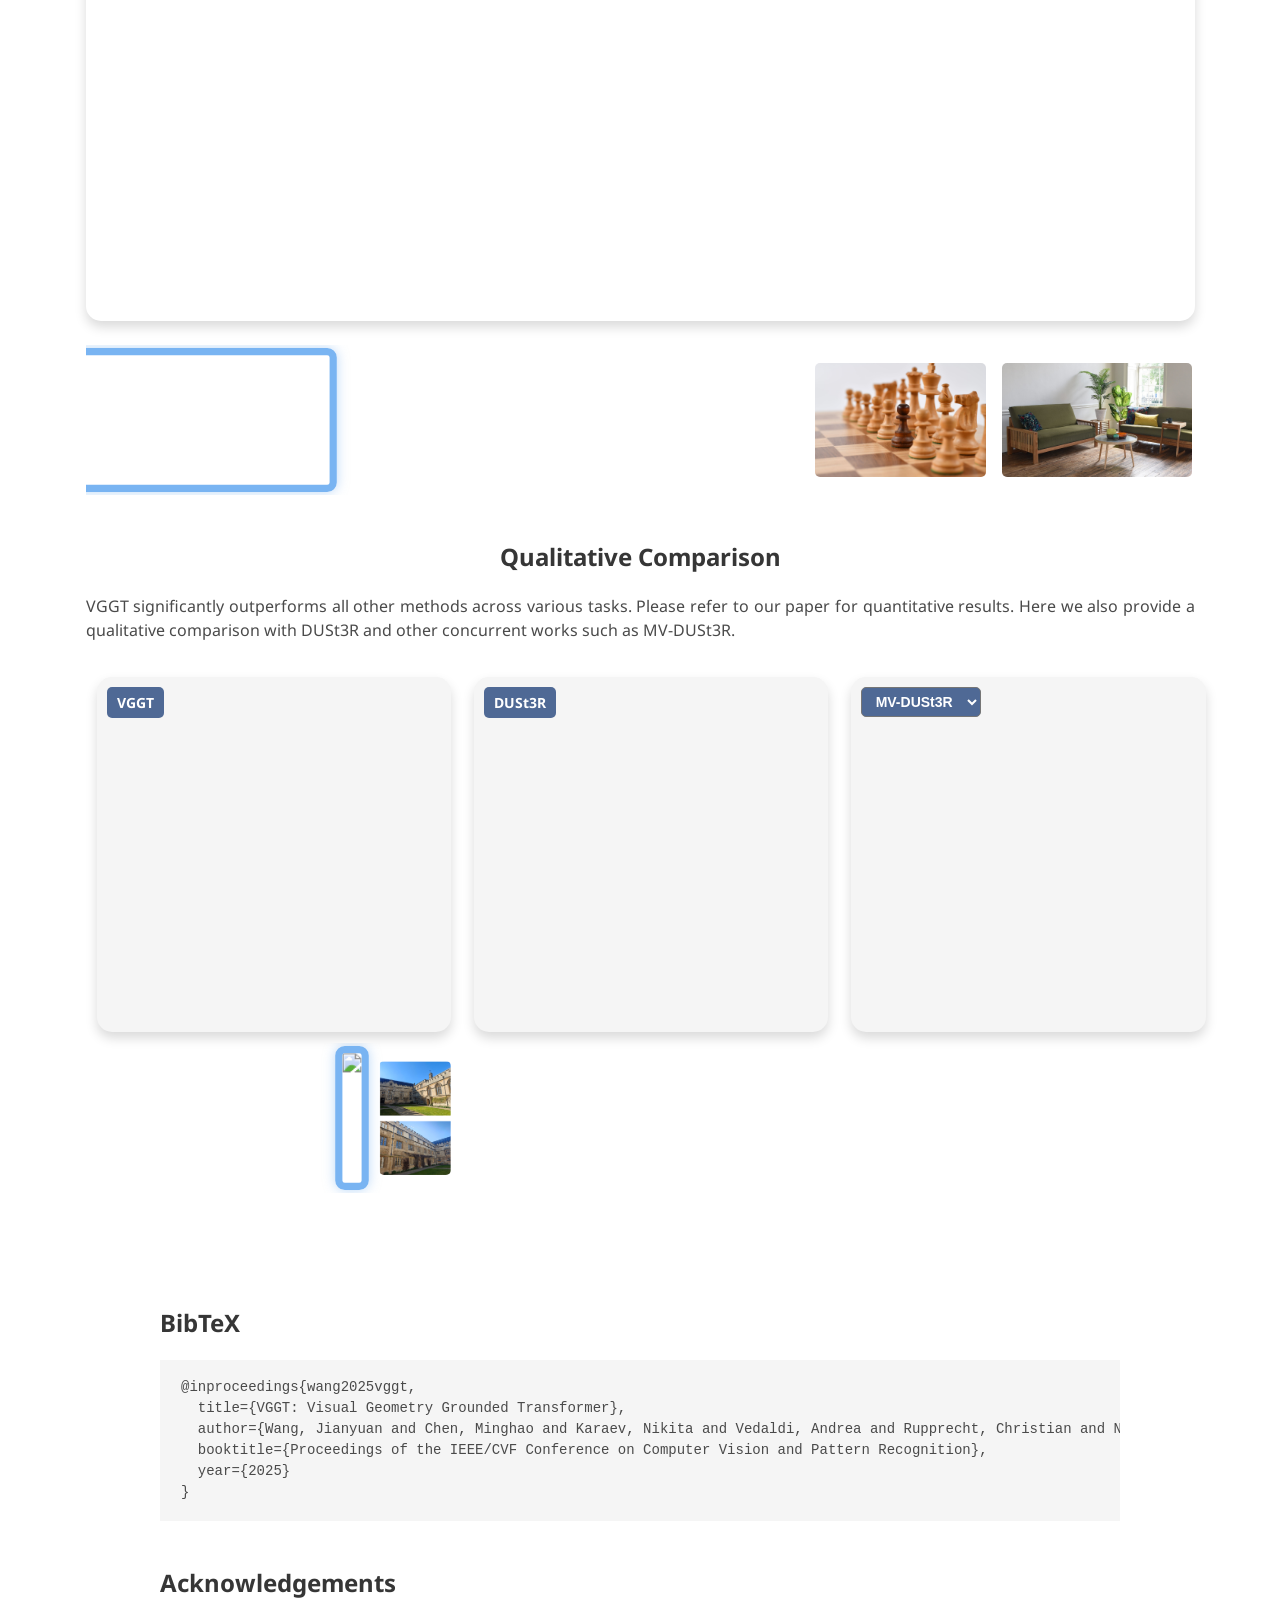
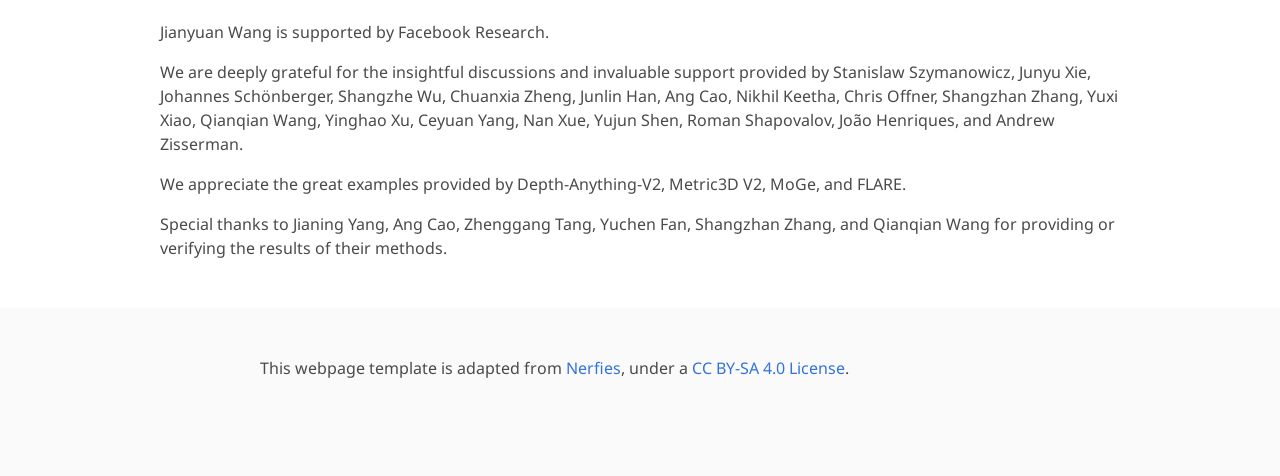
==== commit d8e765cb: "update webpage layout to fix mobile" ====
--- a/index.html
+++ b/index.html
@@ -51,59 +51,6 @@
   <script defer src="./static/js/fontawesome.all.min.js"></script>
   <script src="./static/js/bulma-carousel.min.js"></script>
   <script src="./static/js/bulma-slider.min.js"></script>
-
-  <!-- Add responsive styles -->
-  <style>
-    /* General responsive styling */
-    .container {
-      width: 100%;
-      padding: 0 15px;
-    }
-    
-    /* Mobile-specific styles */
-    @media (max-width: 768px) {
-      .title.is-4.publication-title {
-        font-size: 1.5rem !important;
-      }
-      
-      .publication-authors {
-        font-size: 0.9rem !important;
-      }
-      
-      #teaser-video {
-        max-width: 100%;
-      }
-      
-      /* Thumbnail containers */
-      .thumbnail-container {
-        display: flex;
-        flex-wrap: nowrap;
-        overflow-x: auto;
-        -webkit-overflow-scrolling: touch;
-        padding: 10px 0;
-        gap: 10px;
-      }
-      
-      .thumbnail-container img, 
-      .thumbnail-container video {
-        width: 150px;
-        flex: 0 0 auto;
-        height: auto;
-      }
-      
-      /* Model comparison section */
-      #model-compare-wrapper {
-        display: flex;
-        flex-direction: column;
-      }
-      
-      .model-wrapper-comparison {
-        width: 100% !important;
-        height: 250px !important;
-        margin-bottom: 20px;
-      }
-    }
-  </style>
 </head>
 
 <body>
@@ -208,48 +155,27 @@
       max-width: 85%;
       margin: 0 auto;
       display: block;
-      border: none;
+      border: none; /* remove the solid border */
       border-radius: 4px;
       box-shadow: 0 4px 10px rgba(0, 0, 0, 0.15);
     }
     
     #architecture-img {
       width: 90%;
-      max-width: 100%; /* Ensure image is never wider than container */
       margin: 0 auto;
       display: block;
       border: none;
-      border-radius: 0;
-      box-shadow: none;
+      border-radius: 0; /* removed border radius */
+      box-shadow: none; /* removed box shadow */
     }
     
     /* Enhanced style to further reduce space between buttons and teaser video */
     .hero.teaser {
       padding-top: 0;
-      margin-top: -3rem;
+      margin-top: -3rem; /* Added negative margin to pull the teaser section up */
     }
-    
     .hero.teaser .hero-body {
-      padding-top: 0;
-    }
-    
-    /* Responsive text adjustments */
-    @media (max-width: 768px) {
-      .hero.teaser {
-        margin-top: -1.5rem;
-      }
-      
-      #teaser-video {
-        max-width: 100%;
-      }
-      
-      .content.has-text-justified p {
-        text-align: left;
-      }
-      
-      .title.is-4 {
-        font-size: 1.25rem !important;
-      }
+      padding-top: 0; /* Reduced from 1rem to 0 */
     }
   </style>
   <section class="hero teaser">
@@ -340,6 +266,54 @@
               box-shadow: 0 0 10px rgba(121, 180, 242, 0.5);
               z-index: 10;
               position: relative;
+            }
+            
+            /* New styles for responsive horizontal gallery */
+            .thumbnail-container {
+              display: flex;
+              flex-wrap: nowrap;
+              overflow-x: auto;
+              gap: 10px;
+              padding: 10px 0;
+              -webkit-overflow-scrolling: touch; /* Smooth scrolling on iOS */
+              scrollbar-width: thin;
+              align-items: center;
+            }
+            
+            .thumbnail-container img, 
+            .thumbnail-container video {
+              flex: 0 0 auto;
+              width: auto;
+              height: 120px; /* Consistent height */
+              object-fit: cover;
+              max-width: none;
+            }
+            
+            /* Custom scrollbar styling */
+            .thumbnail-container::-webkit-scrollbar {
+              height: 6px;
+            }
+            
+            .thumbnail-container::-webkit-scrollbar-track {
+              background: #f1f1f1;
+              border-radius: 10px;
+            }
+            
+            .thumbnail-container::-webkit-scrollbar-thumb {
+              background: #888;
+              border-radius: 10px;
+            }
+            
+            .thumbnail-container::-webkit-scrollbar-thumb:hover {
+              background: #555;
+            }
+            
+            /* Adjust for smaller screens */
+            @media (max-width: 768px) {
+              .thumbnail-container img,
+              .thumbnail-container video {
+                height: 100px;
+              }
             }
           </style>
           <script>
@@ -412,13 +386,13 @@
                 src="resources/comparison/ours/oil.glb"
                 zoom-sensitivity="0.2" camera-controls disable-tap min-camera-orbit="auto auto 1m"
                 max-camera-orbit="auto auto 10m" interaction-prompt="none" shadow-intensity="0" ar
-                style="width: 100%; height: 100%; background: #ffffff;">
+                style="width: 100%; height: 100%;  background: #ffffff;">
               </model-viewer>
             </div>
             <!-- Model 2 Viewer with Label -->
             <div class="model-wrapper-comparison">
               <div class="model-label">DUSt3R</div>
-              <model-viewer id="modelViewerComparison2" loading="eager"
+              <model-viewer id="modelViewerComparison2"loading="eager"
                 touch-action="pan-y" environment-image="legacy"
                 src="resources/comparison/dust3r/oil.glb"
                 zoom-sensitivity="0.2" camera-controls disable-tap min-camera-orbit="auto auto 1m"
@@ -430,6 +404,7 @@
             <div class="model-wrapper-comparison">
               <select id="comparisonBaselineSelection" class="dropdown model-label">
                 <option value="mvdust3r">MV-DUSt3R</option>
+                <!-- <option value="fast3r">Fast3R</option> -->
               </select>
               <model-viewer id="modelViewerComparison3" loading="eager"
                 touch-action="pan-y" environment-image="legacy"
@@ -595,143 +570,6 @@
     });
   </script>
 
-  <!-- Add this style block before the existing styles for the model container -->
-  <style>
-    /* Refined model viewer container styling */
-    .model-viewer-container {
-      width: 100%;
-      height: 450px;
-      margin: 0 auto;
-    }
-    
-    model-viewer {
-      margin: 0 auto;
-    }
-    
-    /* Center thumbnails better */
-    .thumbnail-container {
-      padding: 0 5px;
-    }
-    
-    @media (max-width: 768px) {
-      #QualitativeResult {
-        width: 100% !important;
-        margin: 0 auto;
-      }
-      
-      .model-wrapper-comparison {
-        margin-bottom: 15px;
-      }
-      
-      .thumbnail-container {
-        justify-content: flex-start; /* Left-align for better scrolling experience */
-        padding: 5px 0;
-      }
-      
-      /* Make thumbnails smaller */
-      .thumbnail-container img,
-      .thumbnail-container video {
-        width: 120px;
-        height: 80px;
-      }
-    }
-  </style>
-
-  <!-- Add this style block to refine container widths -->
-  <style>
-    /* Improved container width controls */
-    @media (max-width: 768px) {
-      .container {
-        padding: 0 10px; /* Reduce side padding */
-        max-width: 100%;
-      }
-      
-      .container.is-max-desktop {
-        max-width: 100% !important; /* Override Bulma's max-width */
-      }
-      
-      /* Reduce content width to improve readability */
-      .content.has-text-justified,
-      .content p {
-        max-width: 95%;
-        margin: 0 auto;
-        font-size: 0.95rem;
-      }
-      
-      /* Make the architecture image fit better */
-      #architecture-img {
-        width: 95%;
-      }
-      
-      /* Adjust model viewer dimensions */
-      .model-viewer-container {
-        height: 350px;
-        width: 95%;
-        margin: 0 auto;
-      }
-      
-      model-viewer {
-        width: 100% !important;
-        height: 100% !important;
-      }
-      
-      /* Make buttons smaller and fit better */
-      .publication-links .button {
-        font-size: 0.85rem;
-        padding: 0 0.75rem;
-      }
-      
-      /* Reduce section padding */
-      .section {
-        padding: 1.5rem 0.5rem;
-      }
-      
-      /* Make BibTeX section fit within screen */
-      pre {
-        max-width: 95%;
-        margin: 0 auto;
-        overflow-x: auto;
-        font-size: 0.85rem;
-      }
-    }
-  </style>
-
-  <!-- Updated author responsive styling -->
-  <style>
-    @media (max-width: 768px) {
-      .publication-authors {
-        display: flex;
-        flex-direction: column;
-        align-items: center;
-        gap: 5px;
-        width: 100%;
-        padding: 0 10px;
-      }
-      
-      .publication-authors .author-block {
-        margin: 0 !important;
-        line-height: 1.4;
-      }
-      
-      .columns.is-centered {
-        margin: 0;
-      }
-      
-      /* Fix title width */
-      .title.is-4.publication-title {
-        width: 95%;
-        margin: 0 auto 1rem auto;
-        line-height: 1.3;
-      }
-      
-      /* Add a max-width to the acknowledgements section */
-      #Acknowledgements .content p {
-        max-width: 95%;
-        margin: 0 auto 1rem auto;
-      }
-    }
-  </style>
-
 </body>
 
 </html>
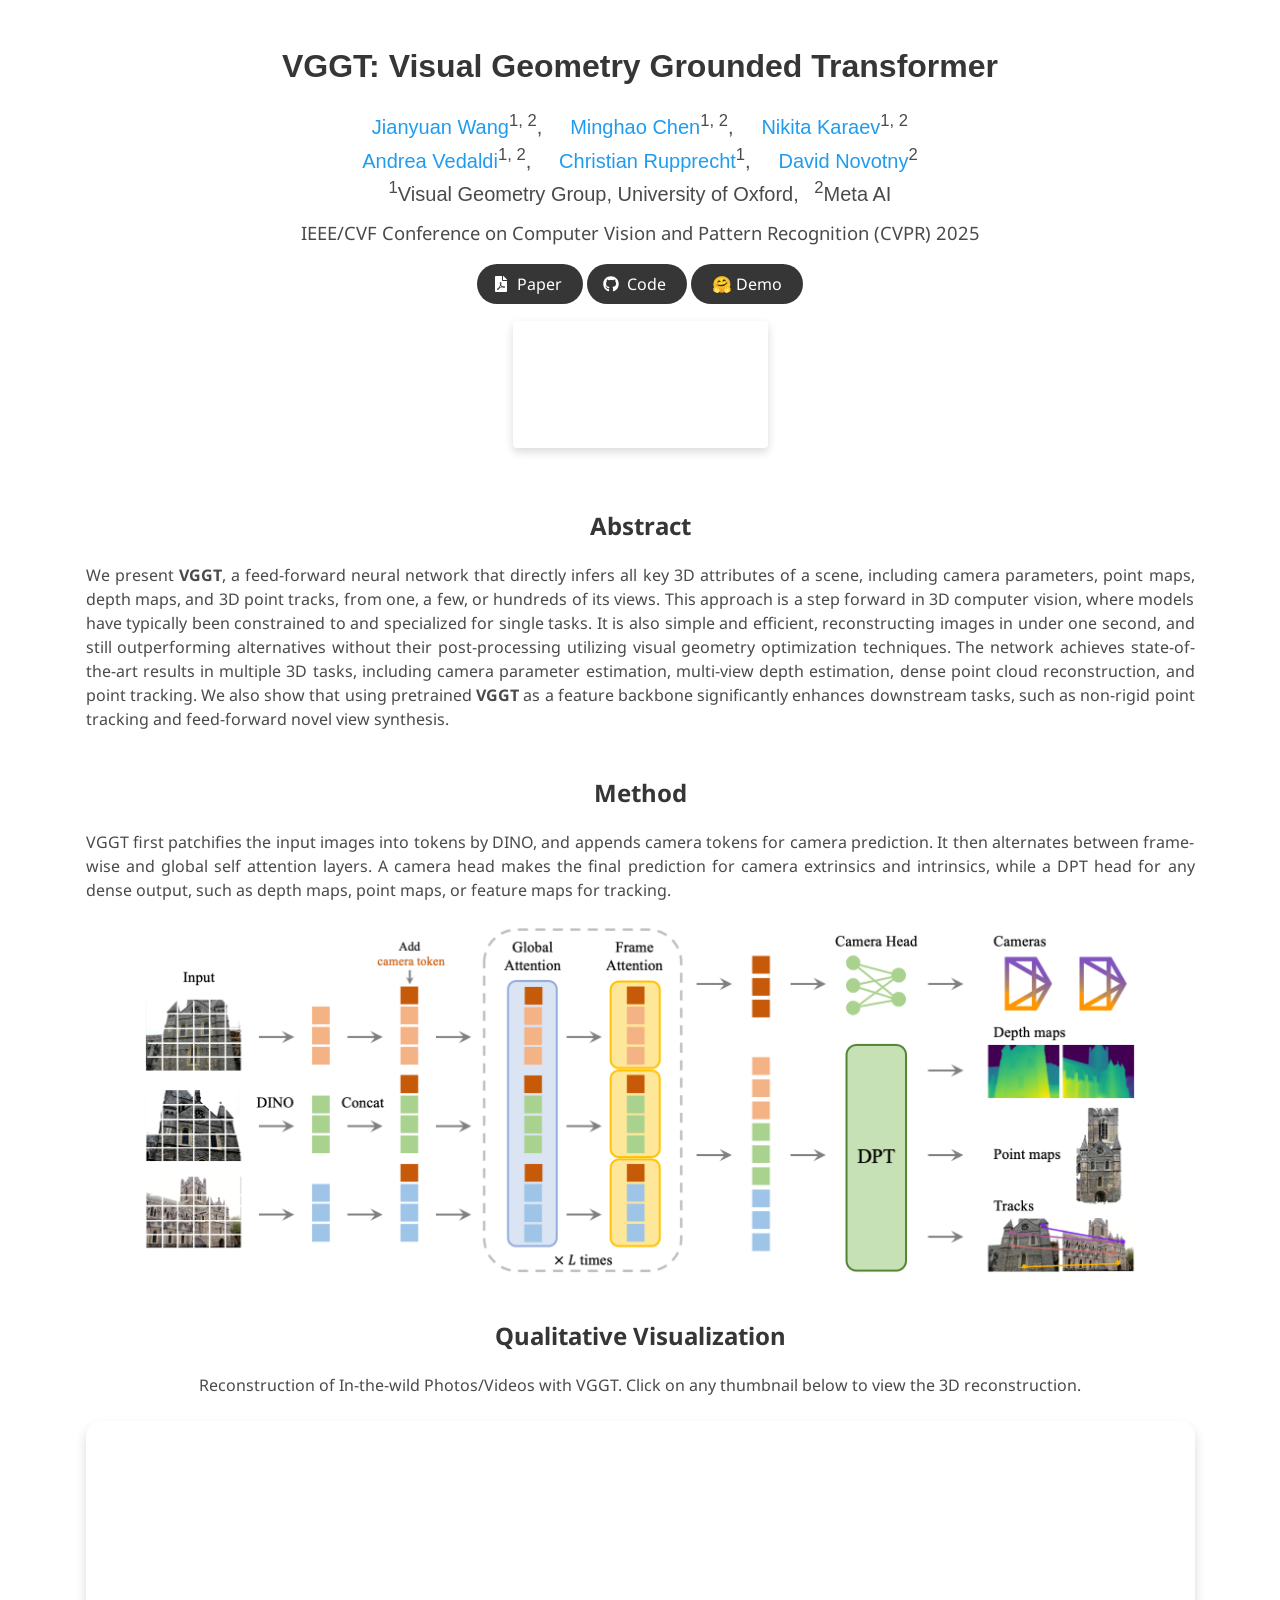
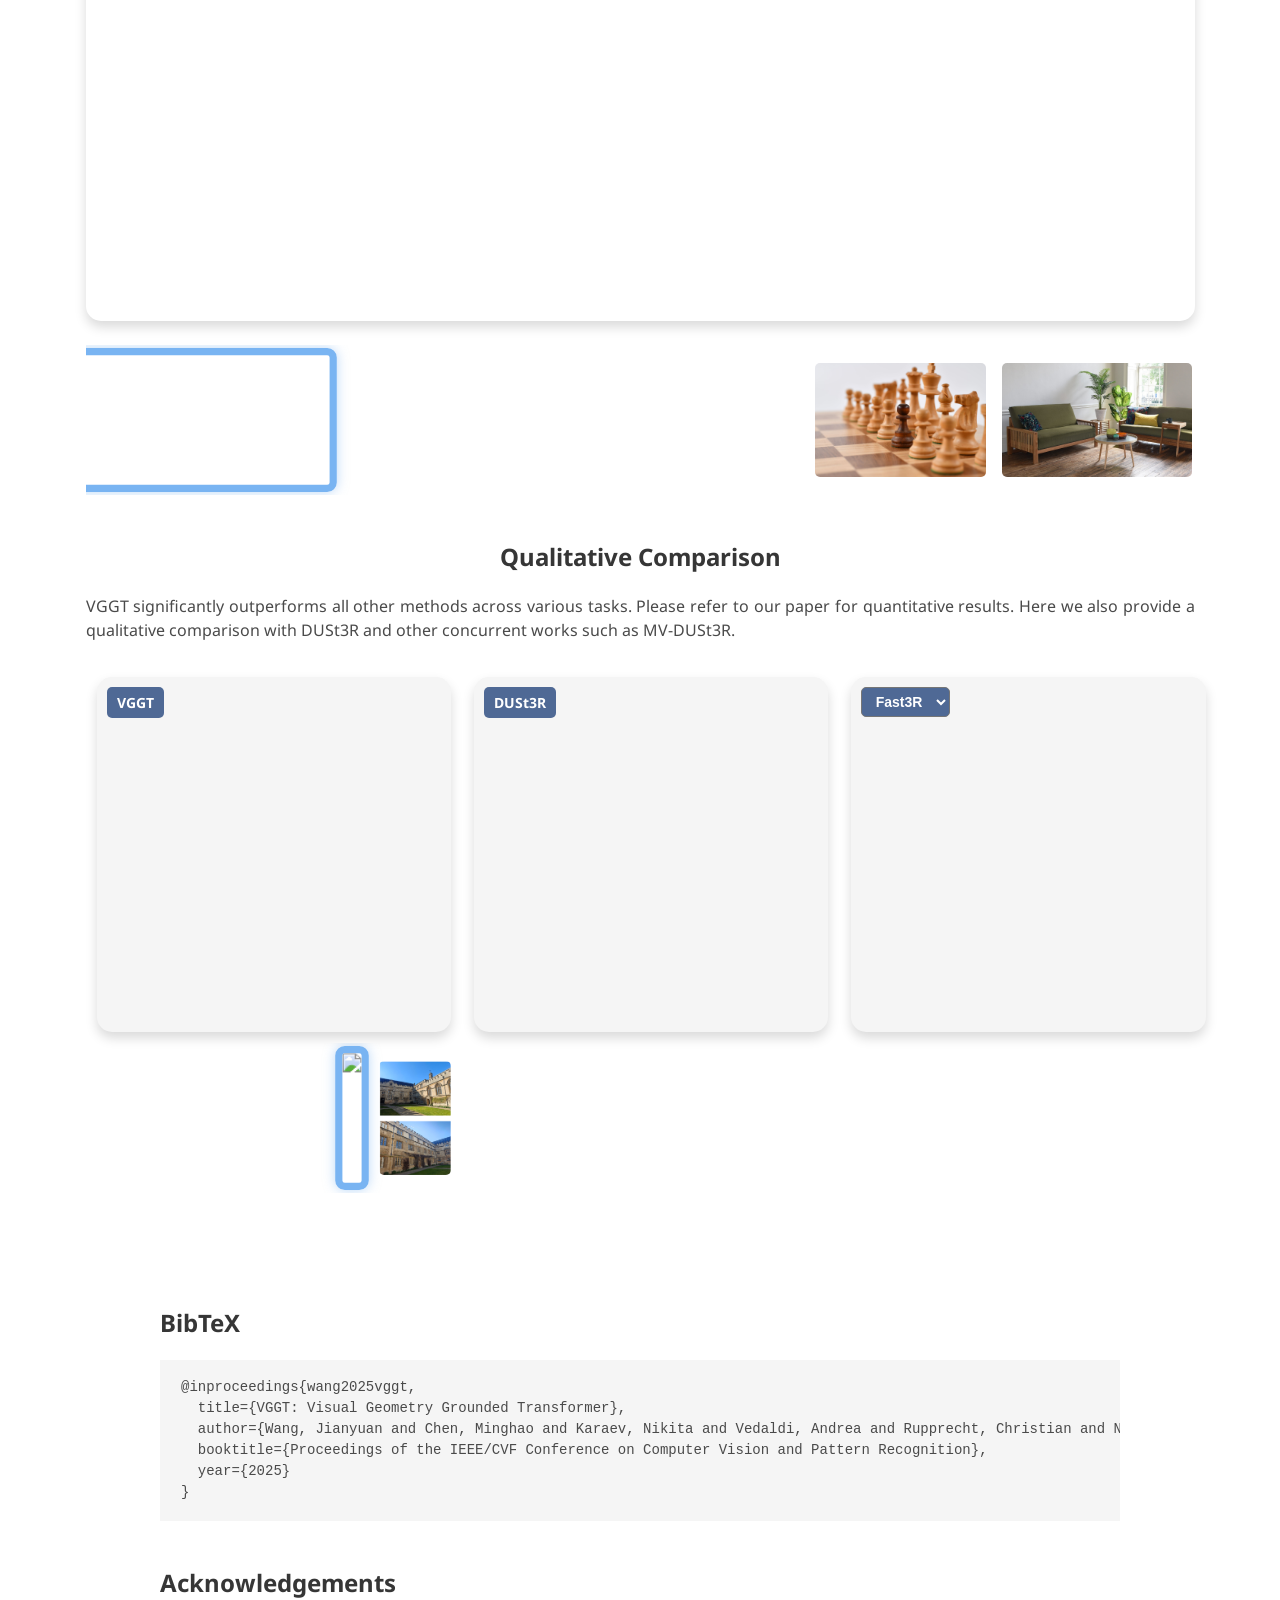
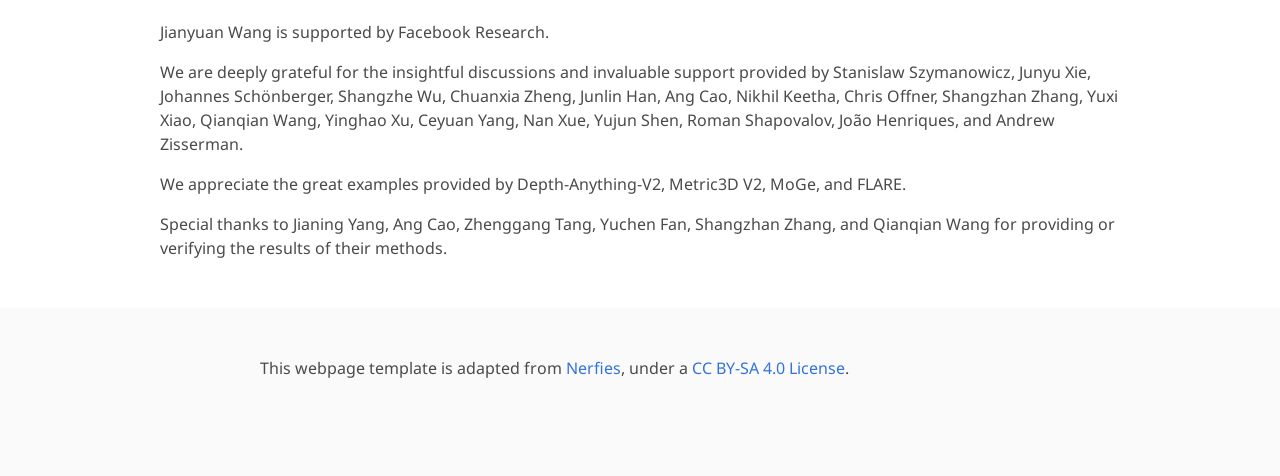
==== commit ee160b59: "update fast3r" ====
--- a/index.html
+++ b/index.html
@@ -403,12 +403,13 @@
             <!-- Model 3 Viewer with Label -->
             <div class="model-wrapper-comparison">
               <select id="comparisonBaselineSelection" class="dropdown model-label">
-                <option value="mvdust3r">MV-DUSt3R</option>
-                <!-- <option value="fast3r">Fast3R</option> -->
+                <option value="fast3r">Fast3R</option>
+                <!-- <option value="flare">FLARE</option>
+                <option value="cut3r">CUT3R</option> -->
               </select>
               <model-viewer id="modelViewerComparison3" loading="eager"
                 touch-action="pan-y" environment-image="legacy"
-                src="resources/comparison/mvdust3r/oil.glb"
+                src="resources/comparison/fast3r/oil.glb"
                 zoom-sensitivity="0.2" camera-controls disable-tap min-camera-orbit="auto auto 1m"
                 max-camera-orbit="auto auto 10m" interaction-prompt="none" shadow-intensity="0" ar
                 style="width: 100%; height: 100%; background: #ffffff;">
@@ -572,4 +573,4 @@
 
 </body>
 
-</html>+</html>
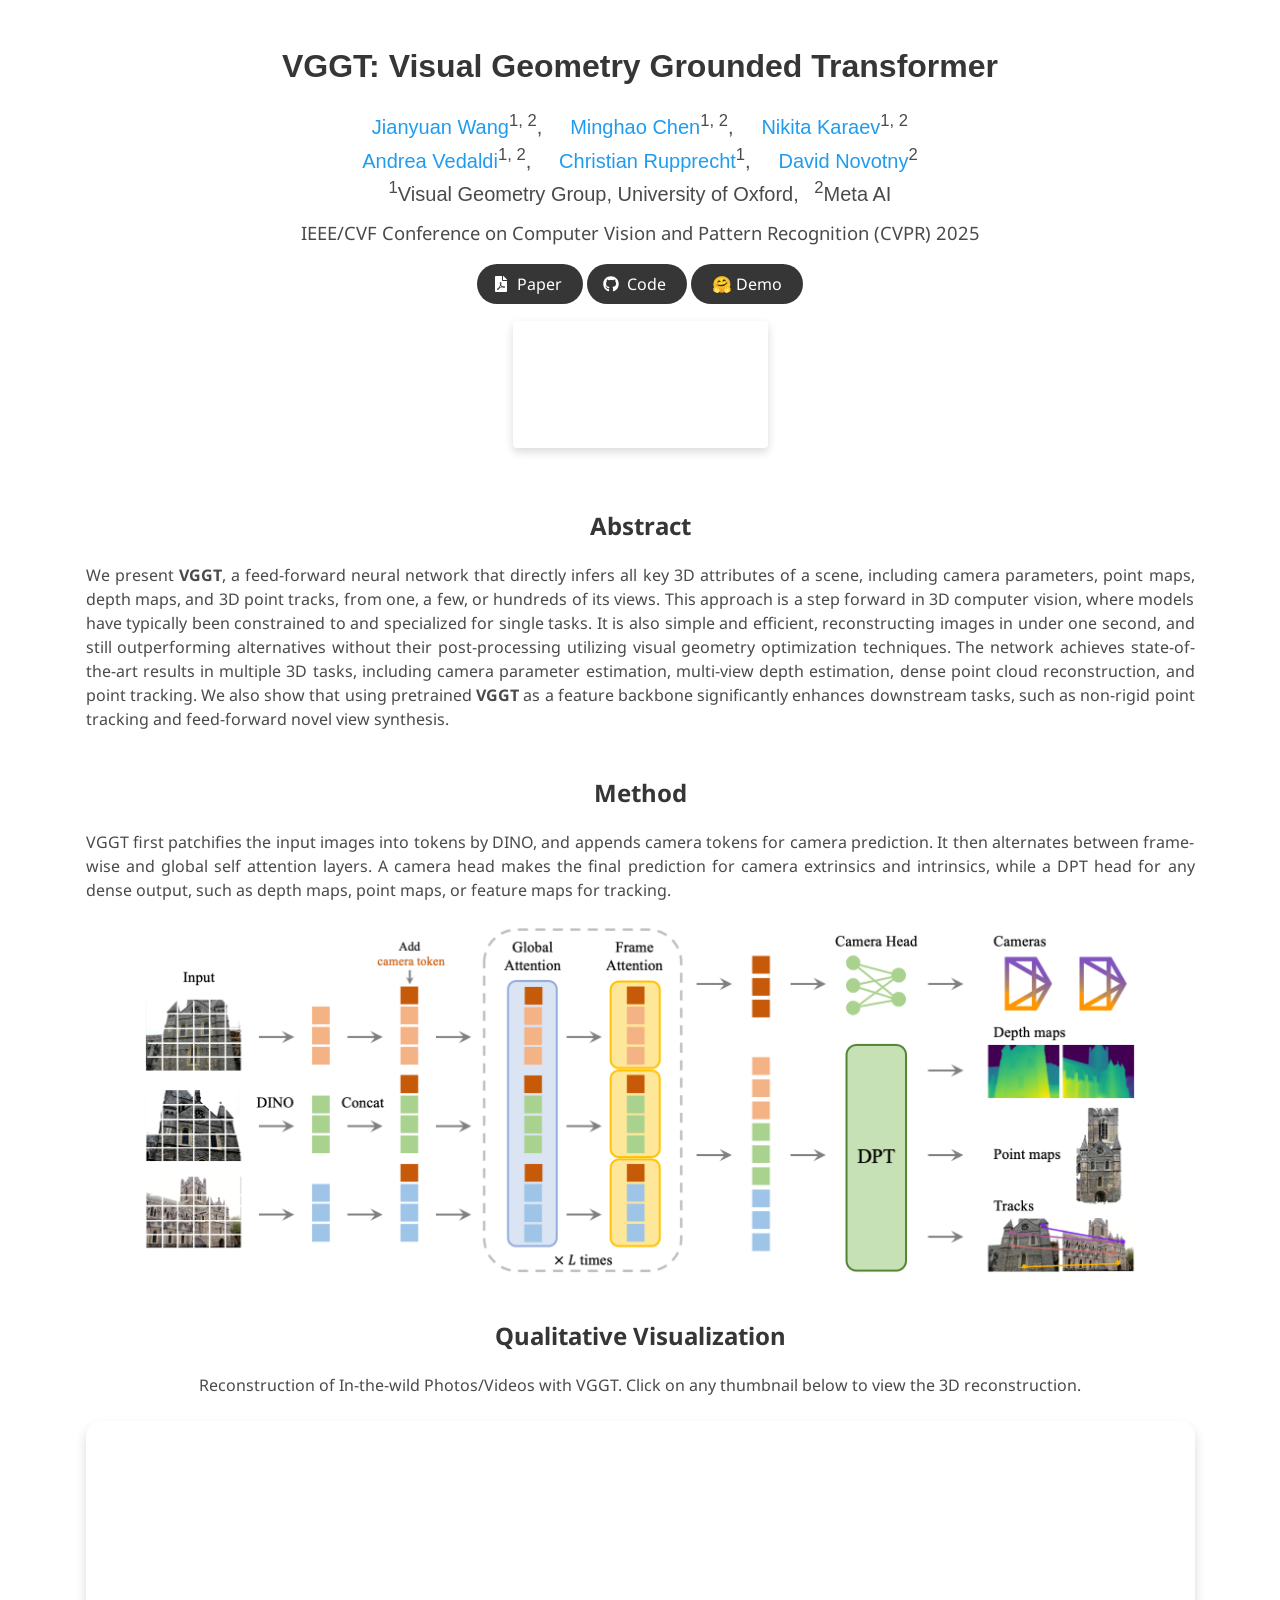
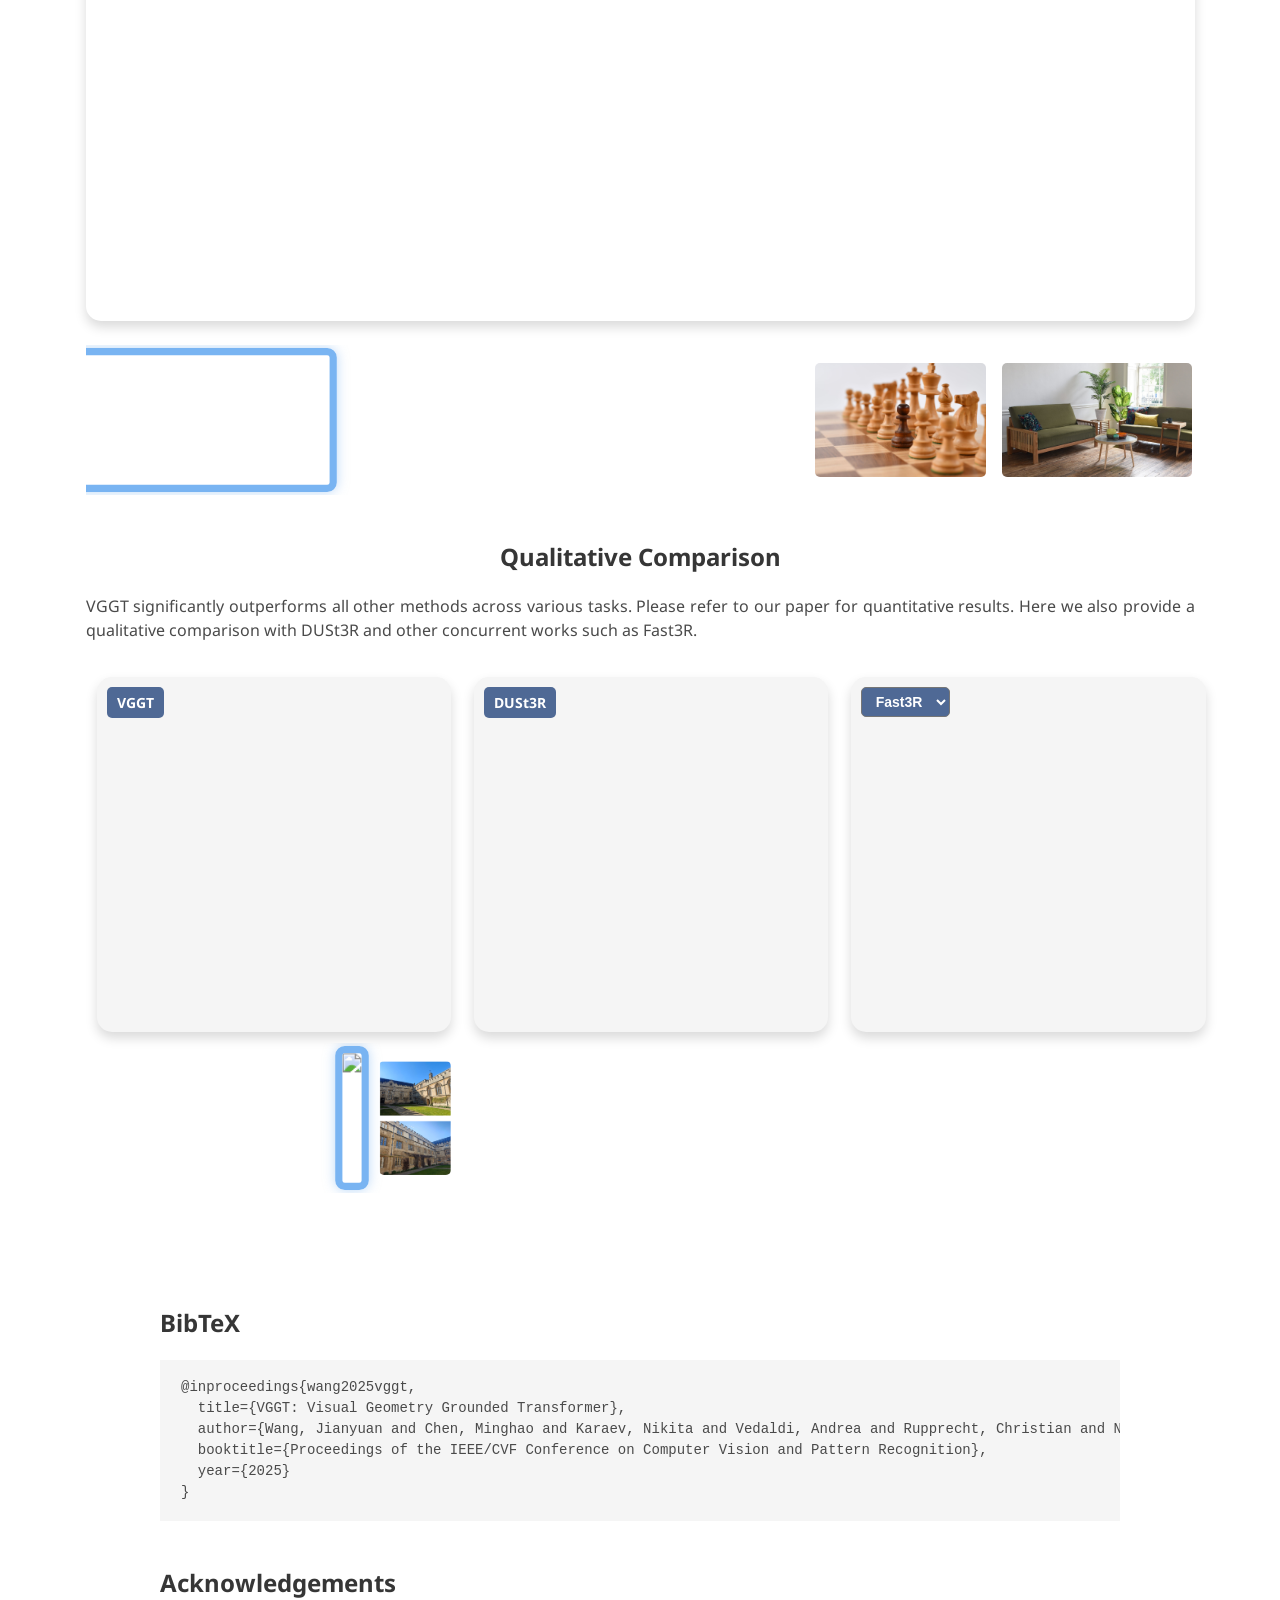
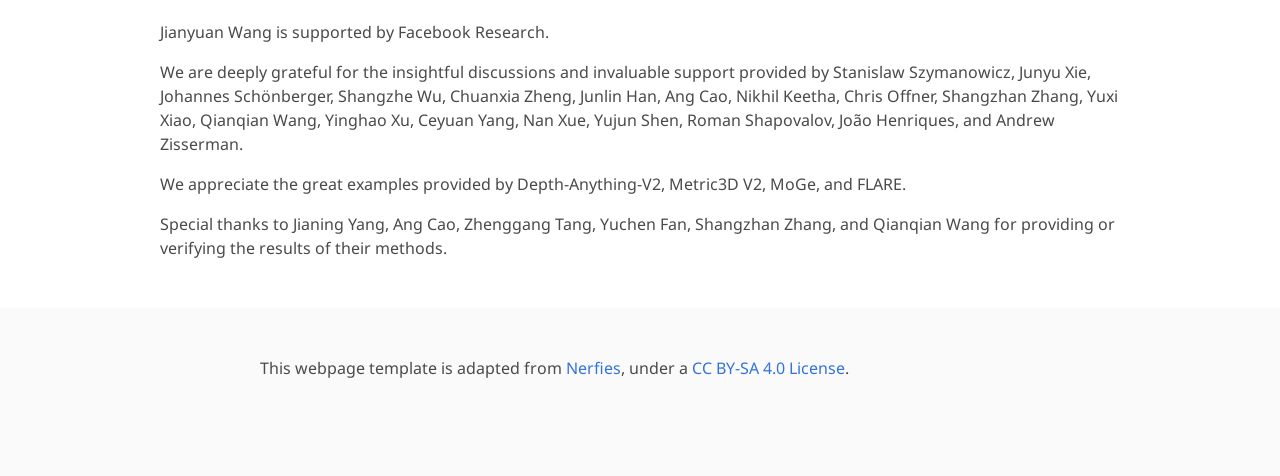
==== commit 7e009b12: "index html" ====
--- a/index.html
+++ b/index.html
@@ -372,7 +372,7 @@
           <h2 class="title is-4" style="font-weight: 700;">Qualitative Comparison</h2>
           <div class="content has-text-justified" style="align-self: flex-start;">
             <p>
-               VGGT significantly outperforms all other methods across various tasks. Please refer to our paper for quantitative results. Here we also provide a qualitative comparison with DUSt3R and other concurrent works such as MV-DUSt3R.
+               VGGT significantly outperforms all other methods across various tasks. Please refer to our paper for quantitative results. Here we also provide a qualitative comparison with DUSt3R and other concurrent works such as Fast3R.
             </p>
           </div>
 
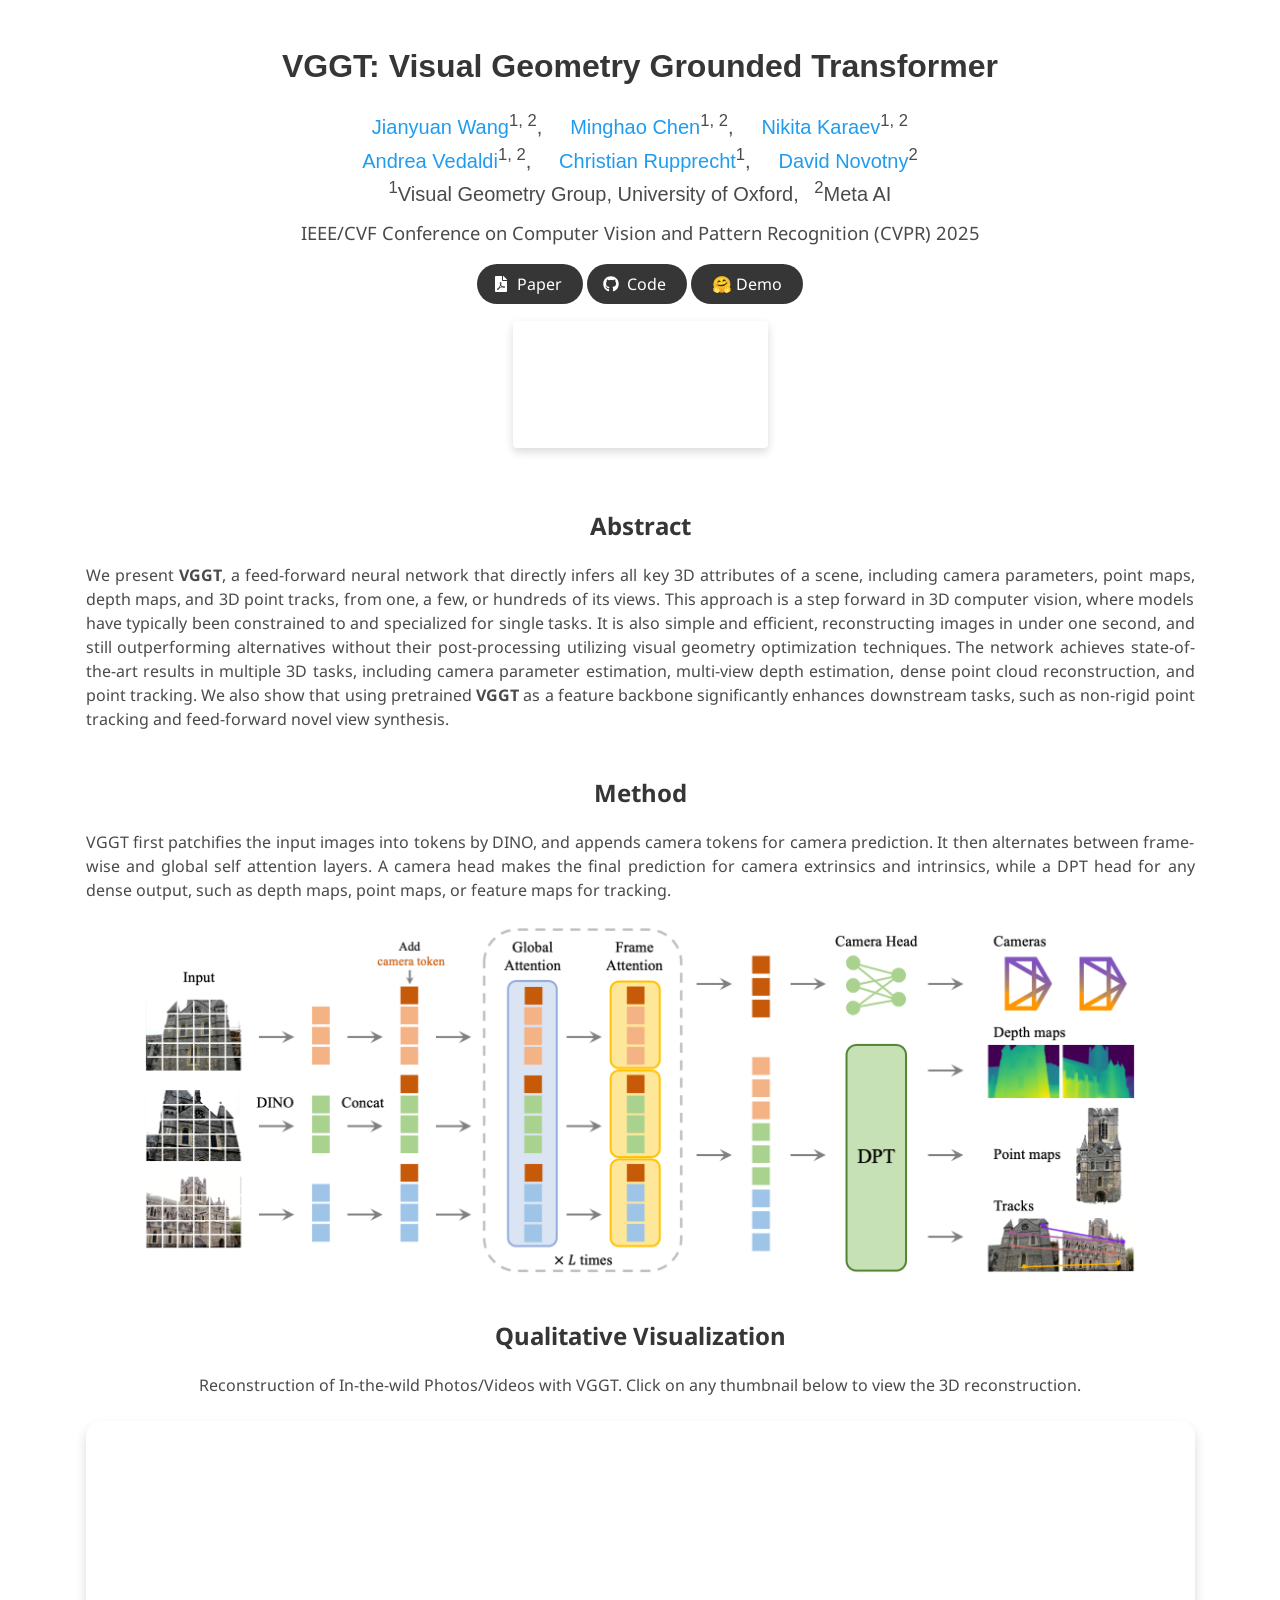
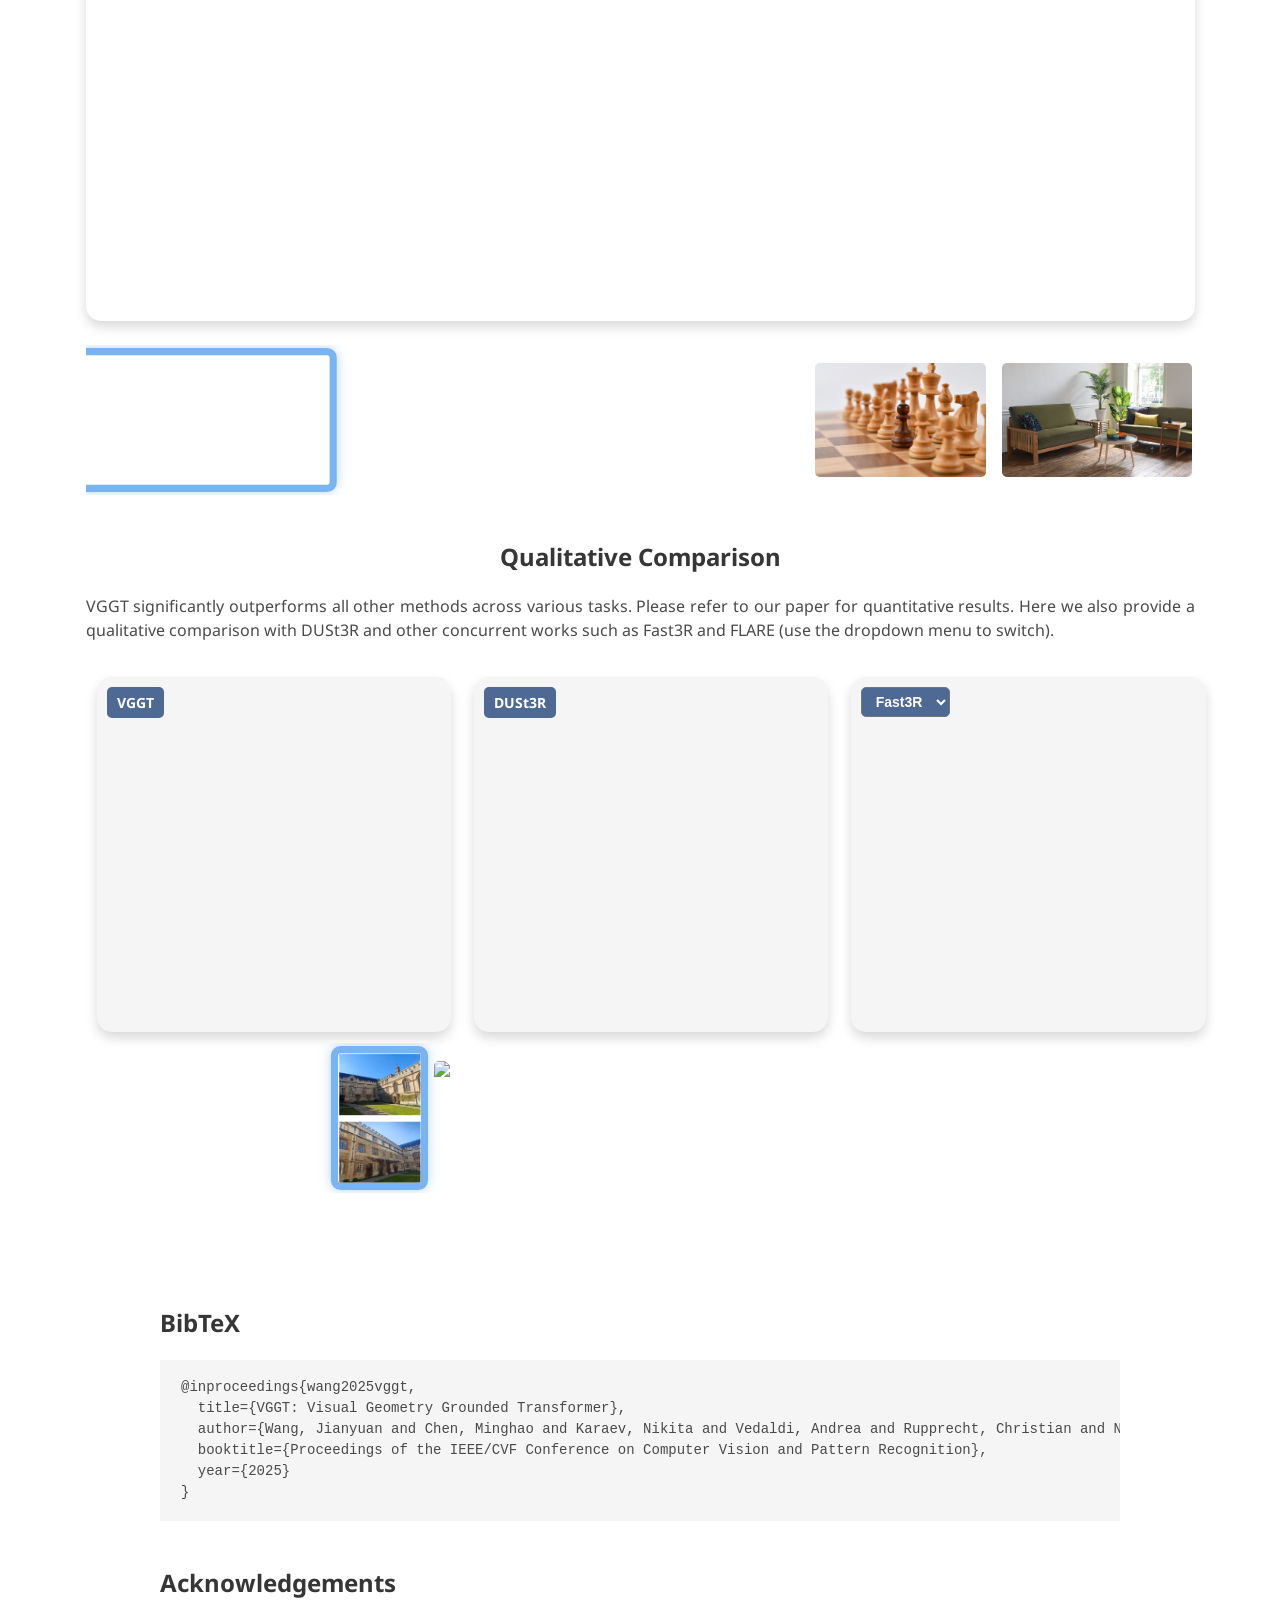
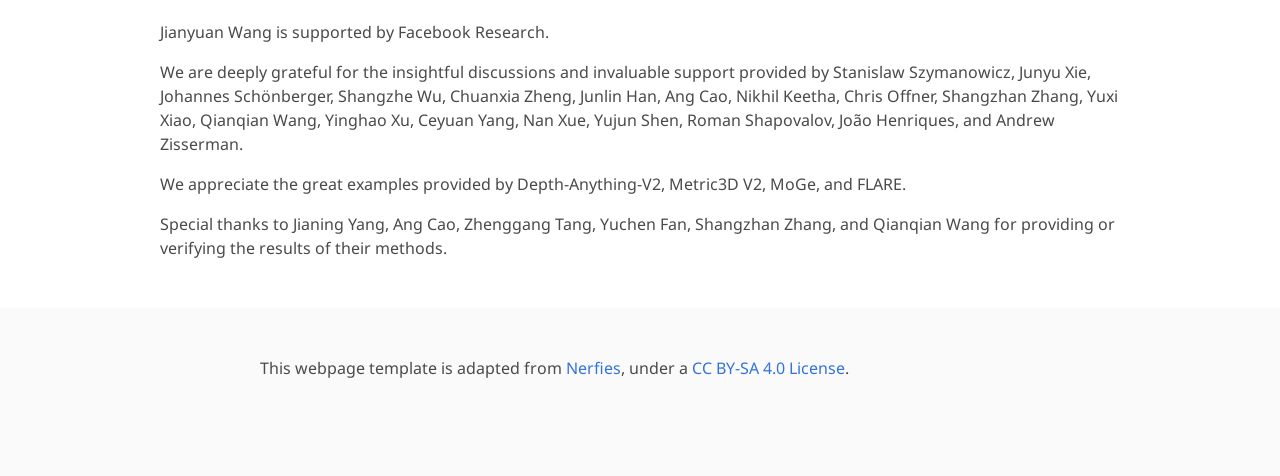
==== commit fda756d0: "upload fast3r" ====
--- a/index.html
+++ b/index.html
@@ -372,7 +372,7 @@
           <h2 class="title is-4" style="font-weight: 700;">Qualitative Comparison</h2>
           <div class="content has-text-justified" style="align-self: flex-start;">
             <p>
-               VGGT significantly outperforms all other methods across various tasks. Please refer to our paper for quantitative results. Here we also provide a qualitative comparison with DUSt3R and other concurrent works such as Fast3R.
+               VGGT significantly outperforms all other methods across various tasks. Please refer to our paper for quantitative results. Here we also provide a qualitative comparison with DUSt3R and other concurrent works such as Fast3R and FLARE (use the dropdown menu to switch).
             </p>
           </div>
 
@@ -383,7 +383,7 @@
               <div class="model-label">VGGT</div>
               <model-viewer id="modelViewerComparison1" loading="eager"
                 touch-action="pan-y" environment-image="legacy"
-                src="resources/comparison/ours/oil.glb"
+                src="resources/comparison/ours/college.glb"
                 zoom-sensitivity="0.2" camera-controls disable-tap min-camera-orbit="auto auto 1m"
                 max-camera-orbit="auto auto 10m" interaction-prompt="none" shadow-intensity="0" ar
                 style="width: 100%; height: 100%;  background: #ffffff;">
@@ -394,7 +394,7 @@
               <div class="model-label">DUSt3R</div>
               <model-viewer id="modelViewerComparison2"loading="eager"
                 touch-action="pan-y" environment-image="legacy"
-                src="resources/comparison/dust3r/oil.glb"
+                src="resources/comparison/dust3r/college.glb"
                 zoom-sensitivity="0.2" camera-controls disable-tap min-camera-orbit="auto auto 1m"
                 max-camera-orbit="auto auto 10m" interaction-prompt="none" shadow-intensity="0" ar
                 style="width: 100%; height: 100%; background: #ffffff;">
@@ -404,12 +404,12 @@
             <div class="model-wrapper-comparison">
               <select id="comparisonBaselineSelection" class="dropdown model-label">
                 <option value="fast3r">Fast3R</option>
-                <!-- <option value="flare">FLARE</option>
-                <option value="cut3r">CUT3R</option> -->
+                <option value="flare">FLARE</option>
+                <!-- <option value="cut3r">CUT3R</option> -->
               </select>
               <model-viewer id="modelViewerComparison3" loading="eager"
                 touch-action="pan-y" environment-image="legacy"
-                src="resources/comparison/fast3r/oil.glb"
+                src="resources/comparison/fast3r/college.glb"
                 zoom-sensitivity="0.2" camera-controls disable-tap min-camera-orbit="auto auto 1m"
                 max-camera-orbit="auto auto 10m" interaction-prompt="none" shadow-intensity="0" ar
                 style="width: 100%; height: 100%; background: #ffffff;">
@@ -419,8 +419,8 @@
           <div class="hero-body" style="padding: 0;">
             <div class="content has-text-centered">
               <div class="thumbnail-container", id="thumbnail-comparison", data-selected-name="Colosseum">                
+                <img src="resources/comparison/assets/college.png" name="college">
                 <img src="resources/comparison/assets/oil.png" name="oil">
-                <img src="resources/comparison/assets/college.png" name="college">
                 <video src="resources/comparison/assets/fern.mp4" name="fern" loop playsinline muted></video>
                 <video src="resources/comparison/assets/pyramid.mp4" name="pyramid" loop playsinline muted></video>
               </div>  
